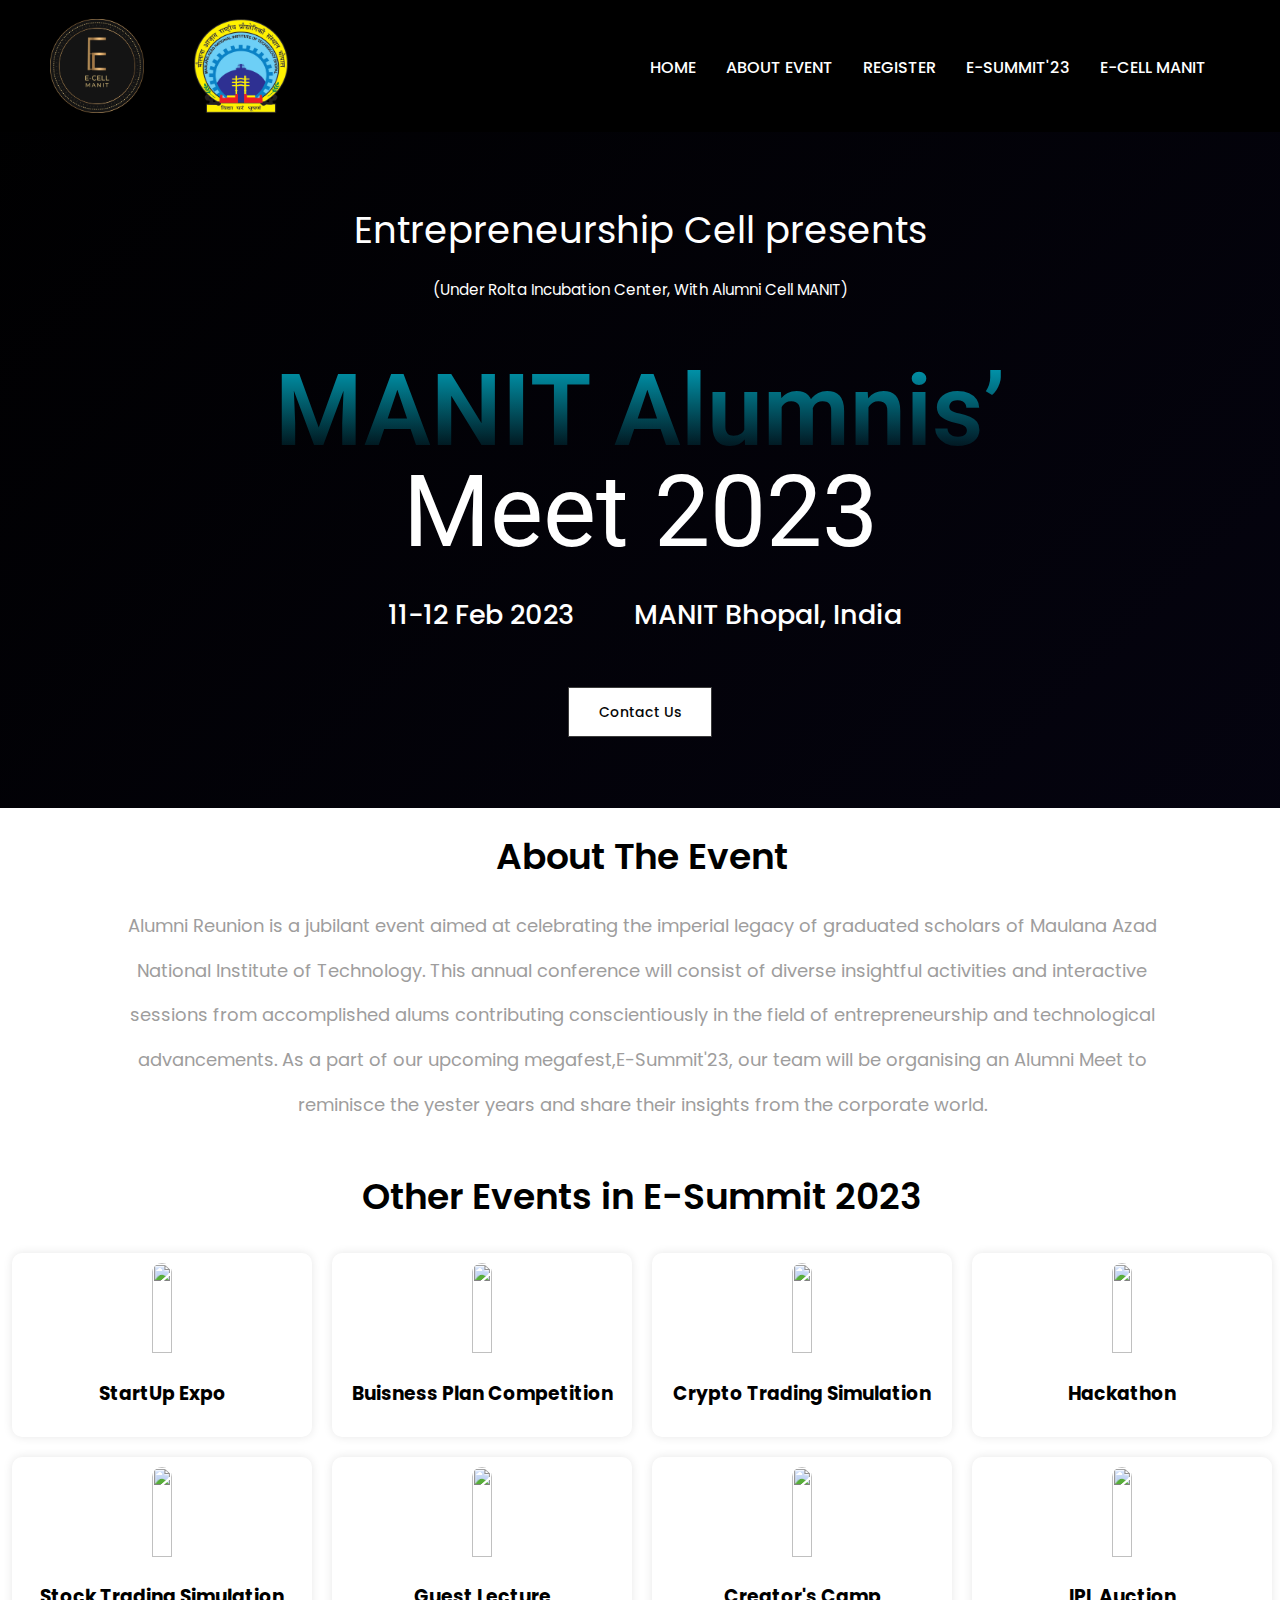
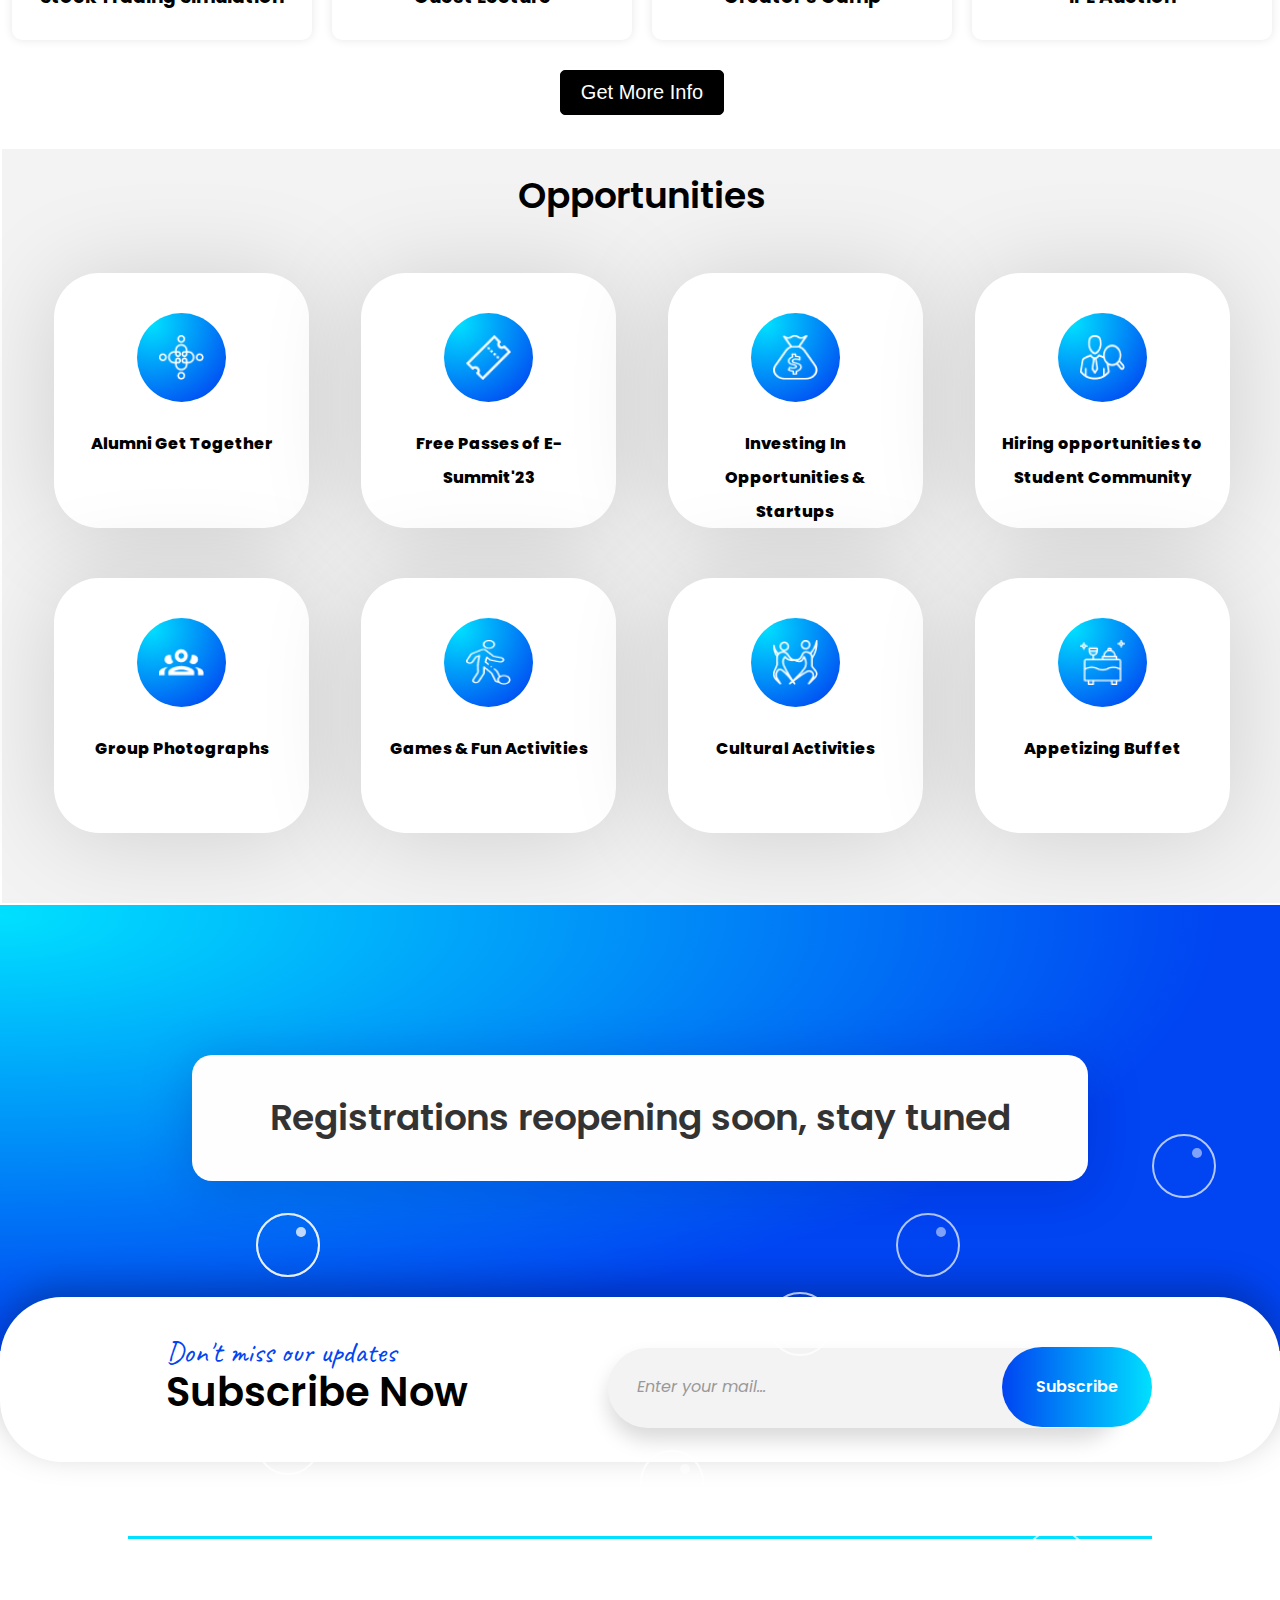
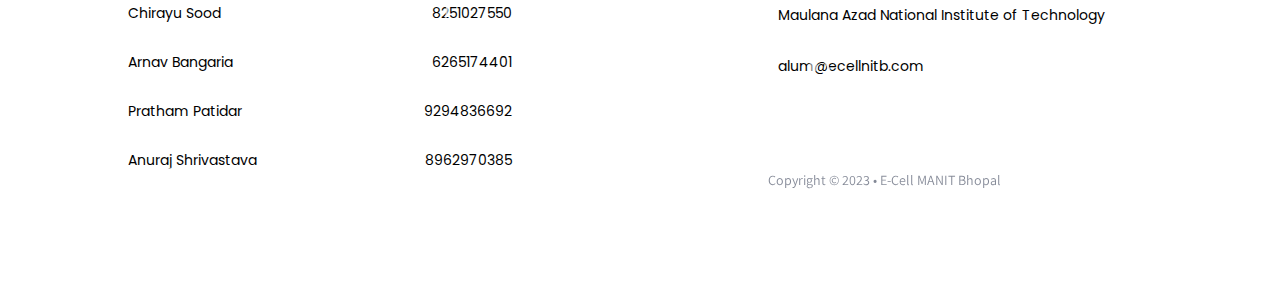
==== index.html @ 8ff5538f "form" ====
<!DOCTYPE html>
<html lang="en">

<head>
    <meta charset="UTF-8">
    <meta http-equiv="X-UA-Compatible"
        content="IE=edge">
    <meta name="viewport"
        content="width=device-width, initial-scale=1.0">
    <title>Alumni Meet</title>
    <link rel="stylesheet"
        href="CSS/styles.css">
    <link rel="stylesheet"
        href="CSS/styles5.css">
    <link rel="stylesheet"
        href="CSS/style.css">
    <link rel="stylesheet"
        href="CSS/Styles1.css">
    <link rel="icon"
        href="favicon.ico">
    <script src="https://kit.fontawesome.com/a66516daf4.js"
        crossorigin="anonymous"></script>
    <link rel="preconnect"
        href="https://fonts.googleapis.com">
    <link rel="preconnect"
        href="https://fonts.gstatic.com"
        crossorigin>
    <link
        href="https://fonts.googleapis.com/css2?family=Montserrat:wght@100;200;300;400;500;600;700;800;900&family=Poppins:wght@100;200;300;400;500;600;700;800;900&family=Raleway:wght@100;200;300;400;500;600;700;800;900&family=Roboto:wght@100;300;400;500;700;900&display=swap"
        rel="stylesheet">
    <link rel="preconnect"
        href="https://fonts.gstatic.com"
        crossorigin>
    <link href="https://fonts.googleapis.com/css2?family=Caveat:wght@500&display=swap"
        rel="stylesheet">
    <link rel="preconnect"
        href="https://fonts.gstatic.com"
        crossorigin>
    <link href="https://fonts.googleapis.com/css2?family=Assistant:wght@600&display=swap"
        rel="stylesheet">

    <script src="https://ajax.googleapis.com/ajax/libs/jquery/3.3.1/jquery.min.js"></script>
    <link rel="stylesheet"
        href="https://cdnjs.cloudflare.com/ajax/libs/animate.css/4.1.1/animate.min.css" />
    <script src="https://unpkg.com/sweetalert/dist/sweetalert.min.js"></script>
</head>

<body style="overflow-x:hidden;">
    <script>
        $(document).ready(function () {
            // Add smooth scrolling to all links
            $("a").on('click', function (event) {

                // Make sure this.hash has a value before overriding default behavior
                if (this.hash !== "") {
                    // Prevent default anchor click behavior
                    event.preventDefault();

                    // Store hash
                    var hash = this.hash;

                    // Using jQuery's animate() method to add smooth page scroll
                    // The optional number (800) specifies the number of milliseconds it takes to scroll to the specified area
                    $('html, body').animate({
                        scrollTop: $(hash).offset().top
                    }, 800, function () {

                        // Add hash (#) to URL when done scrolling (default click behavior)
                        window.location.hash = hash;
                    });
                } // End if
            });
        });



    </script>
    <!-- <script>
    document.addEventListener("DOMContentLoaded", function() {

      var hash = "#" + document.location.search.split("=")[1];
      if (Boolean(document.location.search.split("=")[1])) {
        console.log(hash);
        var by = hash == "#section-2" ? ($(hash).offset().top - 70) : $(hash).offset().top;
        $('html, body').animate({
          scrollTop: by
        }, 1500);
      }
    });
  </script> -->
    <nav style="opacity: 1;">
        <a href="https://www.ecellnitb.com"><img class="logo"
                src="Images/logo.png"></a>
        <a href="https://www.manit.ac.in"><img class="logo logo-res"
                src="Manit.png"></a>

        <ul class="nav nav-items"
            style="text-transform: uppercase;">

            <li class="nav-link"><a onclick="closeNav()"
                    href="#section-1">home</a></li>
            <li class="nav-link"><a onclick="closeNav()"
                    href="#section-x">About event</a></li>
            <li class="nav-link"><a onclick="closeNav()"
                    href="#registration-form">register</a></li>
            <li class="nav-link"><a onclick="closeNav()"
                    href="https://esummit.ecellnitb.com/">E-summit'23</a></li>
            <li class="nav-link"><a onclick="closeNav()"
                    href="https://www.ecellnitb.com">E-Cell MANIT</a></li>

        </ul>
        <div class="burger">
            <div class="line1"></div>
            <div class="line2"></div>
            <div class="line3"></div>
        </div>
    </nav>


    <section id="section-1">
        <h3 class="title-sm">Entrepreneurship Cell presents
            <p class="power-by-rolta" style="font-size: 0.95rem;padding: 0;margin: 0;">(Under Rolta Incubation Center, With Alumni Cell MANIT)
            </p>
        </h3>
        <h1 class="big-title-1">MANIT Alumnis’</h1>
        <h1 class="big-title-2">Meet 2023 </h1>
        <div class="event-detail">
            <h4 class="date"><i class="fa-solid icon-date fa-calendar-days"></i>11-12 Feb 2023</h4>
            <h4 class="veneue"><i class="fa-solid icon-loc fa-location-dot"></i>MANIT Bhopal, India</h4>
        </div>
        <div id="section-x"></div>
        <a href="#container">
            <div class="contact-landing">
                <p>Contact Us</p>
            </div>
        </a>
    </section>
    <section id="section-2"
        style="overflow: hidden;">
        <div class="bg">

            <div class="About">About The Event </div>

            <p class="parag">Alumni Reunion is a jubilant event aimed at celebrating the imperial legacy of graduated
                scholars of Maulana
                Azad National Institute of Technology. This annual conference will consist of diverse insightful
                activities and interactive
                sessions from accomplished alums contributing conscientiously in the field of entrepreneurship and
                technological advancements.
                As a part of our upcoming megafest,E-Summit'23, our team will be organising an Alumni Meet to reminisce
                the yester years and share
                their insights from the corporate world.
            </p>
            <div class="About">Other Events in E-Summit 2023</div>
            <div class="event-box">
                
                <a class="single-event" href="https://esummit.ecellnitb.com/events/expo.html">
                    <div class="event-img">
                        <img src="https://esummit.ecellnitb.com/images/expo.png" alt="">
                    </div>
                    <div class="evnt-text">
                        <h3>StartUp Expo</h3>
                    </div>
                </a>
                <a class="single-event" href="https://esummit.ecellnitb.com/events/bplan.html">
                    <div class="event-img">
                        <img src="https://esummit.ecellnitb.com/images/bplan.png" alt="">
                    </div>
                    <div class="evnt-text">
                        <h3>Buisness Plan Competition</h3>
                    </div>
                </a>
                <a class="single-event" href="https://esummit.ecellnitb.com/events/crypto.html">
                    <div class="event-img">
                        <img src="https://esummit.ecellnitb.com/images/crypto.png" alt="">
                    </div>
                    <div class="evnt-text">
                        <h3>Crypto Trading Simulation</h3>
                    </div>
                </a>
                <a class="single-event" href="#0">
                    <div class="event-img">
                        <img src="https://esummit.ecellnitb.com/images/hacka.png" alt="">
                    </div>
                    <div class="evnt-text">
                        <h3>Hackathon</h3>
                    </div>
                </a>
                <a class="single-event" href="https://esummit.ecellnitb.com/events/stock.html">
                    <div class="event-img">
                        <img src="https://esummit.ecellnitb.com/images/stock.png" alt="">
                    </div>
                    <div class="evnt-text">
                        <h3>Stock Trading Simulation</h3>
                    </div>
                </a>
                <a class="single-event" href="#0">
                    <div class="event-img">
                        <img src="https://esummit.ecellnitb.com/images/guest%20lec.png" alt="">
                    </div>
                    <div class="evnt-text">
                        <h3>Guest Lecture</h3>
                    </div>
                </a>
                <a class="single-event" href="#0">
                    <div class="event-img">
                        <img src="https://esummit.ecellnitb.com/images/creator.png" alt="">
                    </div>
                    <div class="evnt-text">
                        <h3>Creator's Camp</h3>
                    </div>
                </a>
                <a class="single-event" href="#0">
                    <div class="event-img">
                        <img src="https://esummit.ecellnitb.com/images/ipl%20auc.png" alt="">
                    </div>
                    <div class="evnt-text">
                        <h3>IPL Auction</h3>
                    </div>
                </a>
                <!-- <a class="single-event" href="#0">
                    <div class="event-img">
                        <img src="https://esummit.ecellnitb.com/images/pitshop.png" alt="">
                    </div>
                    <div class="evnt-text">
                        <h3>Comedic Pitshop</h3>
                    </div>
                </a> -->
            </div><a href="https://esummit.ecellnitb.com">
            <button class="btn-more-info">Get More Info</button></a>
        </div>

        <div class="background">
            <div class="heading">Opportunities</div>
            <div class="row-1">
                <div class="box1">
                    <div class="cover">
                        <img class="icon-img"
                            src="gettogether white.png">

                    </div>
                    <p class="para">Alumni Get Together</p>
                    <div class="events-overlay">
                        <div class="cover1">
                            <img class="icon-img-1"
                                src="get otgether gradeint.png">

                        </div>
                        <p class="para1">Alumni Get Together</p>
                    </div>
                </div>
                <div class="box1">
                    <div class="cover">
                        <img class="icon-img"
                            src="passes white.png">

                    </div>
                    <p class="para">Free Passes of E-Summit'23</p>
                    <div class="events-overlay">
                        <div class="cover1">
                            <img class="icon-img-1"
                                src="passes gradient.png">

                        </div>
                        <p class="para1">Free Passes of E-Summit'23</p>
                    </div>
                </div>
                <div class="box1">
                    <div class="cover">
                        <img class="icon-img"
                            src="investing white.png">

                    </div>
                    <p class="para">Investing In Opportunities & Startups</p>
                    <div class="events-overlay">
                        <div class="cover1">
                            <img class="icon-img-1"
                                src="investing gradeint.png">

                        </div>
                        <p class="para1">Investing In Opportunities & Startups</p>
                    </div>
                </div>
                <div class="box1">
                    <div class="cover">
                        <img class="icon-img"
                            src="hiring white.png">

                    </div>
                    <p class="para">Hiring opportunities to Student Community</p>
                    <div class="events-overlay">
                        <div class="cover1">
                            <img class="icon-img-1"
                                src="hiring gradient.png">

                        </div>
                        <p class="para1">Hiring opportunities to Student Community</p>
                    </div>
                </div>

            </div>
            <div class="row-2">

                <div class="box1">
                    <div class="cover">
                        <img class="icon-img"
                            src="group photographs white.png">

                    </div>
                    <p class="para">Group Photographs</p>
                    <div class="events-overlay">
                        <div class="cover1">
                            <img class="icon-img-1"
                                src="photographs gradient.png">

                        </div>
                        <p class="para1">Group Photographs</p>
                    </div>
                </div>
                <div class="box1">
                    <div class="cover">
                        <img class="icon-img"
                            src="fun icon white.png">

                    </div>
                    <p class="para">Games & Fun Activities </p>
                    <div class="events-overlay">
                        <div class="cover1">
                            <img class="icon-img-1"
                                src="fun icon gradient.png">


                        </div>
                        <p class="para1">Games & Fun Activities </p>
                    </div>
                </div>
                <div class="box1">
                    <div class="cover">
                        <img class="icon-img"
                            src="cultural white.png">

                    </div>
                    <p class="para">Cultural Activities</p>
                    <div class="events-overlay">
                        <div class="cover1">
                            <img class="icon-img-1"
                                src="cultural gradient.png">

                        </div>
                        <p class="para1">Cultural Activities</p>
                    </div>
                </div>
                <div class="box1">
                    <div class="cover">
                        <img class="icon-img"
                            src="buffet white.png">

                    </div>
                    <p class="para">Appetizing Buffet</p>
                    <div class="events-overlay">
                        <div class="cover1">
                            <img class="icon-img-1"
                                src="buffet gradient.png">

                        </div>
                        <p class="para1">Appetizing Buffet</p>
                    </div>
                </div>
            </div>
        </div>


    </section>
    <section id="registration-form">
        <div class="wrapper">

            <div><span class="dot"></span></div>
            <div><span class="dot"></span></div>
            <div><span class="dot"></span></div>
            <div><span class="dot"></span></div>
            <div><span class="dot"></span></div>
            <div><span class="dot"></span></div>
            <div><span class="dot"></span></div>
            <div><span class="dot"></span></div>
            <div><span class="dot"></span></div>
            <div><span class="dot"></span></div>
            <div><span class="dot"></span></div>
            <div><span class="dot"></span></div>
            <div><span class="dot"></span></div>
            <div><span class="dot"></span></div>
            <div><span class="dot"></span></div>
        </div>
        <div class="form">
            <div class="head-form">
                <!-- <div class="form-hr"></div> -->
                <h3 class="registration-title">Registrations reopening soon, stay tuned</h3>
                <!-- <div class="form-hr"></div> -->
            </div>
        </div>
          <!--   <form id="registrationform"
                name="registration-form"
                id="non-manit"
                action="https://DistortedBusyLoops.deepakjain7.repl.co/api/payment_gateway/payumoney"
                method="POST">
                <div class="input-name">
                    <input type="text"
                        class="form-input-2"
                        id="fname"
                        name="firstname"
                        placeholder="Full name*"
                        required>
                    <!-- <input type="text" class="form-input-1" id="lname" name="lastname" placeholder="Last name" required> -->
                <!-- </div> -->
                <!-- <div class="input-Branch">
                    <input type="text"
                        class="form-input-1"
                        id="branch"
                        name="lastname"
                        placeholder="Branch*"
                        required>
                    <input type="number"
                        class="form-input-1"
                        id="year"
                        name="zipcode"
                        placeholder="Year of Passing*"
                        required>
                </div>
                <div class="input-No">
                    <input type="email"
                        class="form-input-2"
                        id="email"
                        name="email"
                        placeholder="E-mail*"
                        required>
                </div>
                <div class="input-No">
                    <input type="number"
                        class="form-input-2"
                        id="contact"
                        name="phone"
                        placeholder="Contact No.(Without country code)*"
                        required>

                </div>
                <div class="input-No">

                    <div class="form-input-1">

                        <select name="country">
                            <option value="Gender"
                                class="gender-placeholder"
                                selected
                                disabled
                                hidden>Gender*</option>
                            <option value="Male">Male</option>
                            <option value="Female">Female</option>
                            <option value="Other">Other</option>

                        </select>
                    </div>
                    <div class="form-input-1">

                        <select name="amount"
                            required>
                            <option class="gender-placeholder"
                                selected
                                disabled
                                hidden>Accomodation Needed</option>
                            <option value="6000">E-Summit'23 + Alumni Meet (accommodation needed) - Rs.6000</option>
                            <option value="3500">
                                E-Summit'23 + Alumni Meet (without accommodation) - Rs.3500</option>
                            <option value="0">Esummit'23 - Rs.0</option>


                        </select>
                    </div>
                    <!-- <input type="text" class="form-input-1" name="city"  placeholder="Any Queries"> -->
                <!-- </div>
                <div class="rest-input">
                    <input type="text"
                        class="form-input-2"
                        id="occupation"
                        name="city"
                        placeholder="Occupation*"
                        required>
                    <input type="text"
                        class="form-input-2"
                        id="address2"
                        name="address2"
                        placeholder="College Achievement">
                    <input type="text"
                        class="form-input-2"
                        id="brief"
                        name="address1"
                        placeholder="Brief Profile and Special Achievements"
                        required> -->
                    <!-- <input type="text" class="form-input-2" id="special" name="udf3" placeholder="Special Achievements" required>  -->
                    <!-- <input type="hidden" name="amount" value="6000"> -->
                    <!-- <input type="hidden"
                        name="state"
                        value="alumni">
                    <!-- <textarea class="form-input-2 textarea-form-input-2" id="messege" placeholder="Message for your batchmates" required></textarea> -->
            <!-- </form> -->
            <!-- <div id="message">
        <h4 class="successful-msg"> Successfully Registered!</h4>
        <i class="fa-solid fa-xmark" onclick="hideMessage()"></i>
        <h4 class="follow-msg">Follow Us! Stay Updated with E-Summit'23</h4>
        <div class="social-icons">
          <a href="https://www.instagram.com/ecell_nitb/"><i class="fa-brands fa-instagram"></i></a>
          <a href="https://www.facebook.com/ecellnitbhopal/"><i class="fa-brands fa-square-facebook"></i></a>
          <a href="https://www.linkedin.com/company/ecell-manit"> <i class="fa-brands fa-linkedin"></i></a>
          <a href="https://twitter.com/ecell_nitb"><i class="fa-brands fa-twitter"></i></a>
          <a href="https://www.youtube.com/@EntrepreneurshipCellNITBhopal"><i class="fa-brands fa-youtube"></i></a>
        </div>

      </div> -->
            <!-- <input id="btn-sub"
                type="submit"
                class="form-submit"
                value="Proceed to Payment "><i
                class="fa-solid btn-arr fa-arrow-right animate__animated animate__headShake animate__infinite	infinite animate__slow"></i>
        </div> -->
 

        <!-- </div> -->

    </section>
    <section id="footer">
        <div class="subscription">
            <div class="paragraph">Don't miss our updates</div>
            <div class="Subscribe">
                <p class="subscribe-text">Subscribe Now</p>
                <form action="">
                    <div class="box">

                        <input type="text"
                            class="mail"
                            placeholder="Enter your mail..."
                            required>
                        <button class="sec-box">Subscribe</button>

                    </div>
                </form>
            </div>
        </div>
        </div>
        <div class="footer-hr"></div>
        <div id="container">
            <div class="footerdetail">
                <div class="chirayu">
                    <p>Chirayu Sood</p>
                    <p><a href="tel:+918251027550">8251027550</a></p>
                </div>
                <div class="arnav">
                    <p>Arnav Bangaria</p>
                    <p><a href="tel:+916265174401">6265174401</a></p>
                </div>
                <div class="ppati">
                    <p>Pratham Patidar</p>
                    <p><a href="tel:+919294836692">9294836692</a></p>
                </div>
                <div class="anuraj">
                    <p>Anuraj Shrivastava</p>
                    <p><a href="tel:+918962970385">8962970385</a></p>
                </div>



            </div>


            <div class="social">


                <p class="adress-content"> <i class="fa-solid fa-location-dot"></i> Maulana Azad National Institute of
                    Technology</p>




                <p class="footer-mail"><a href="mailto:alum@ecellnitb.com"><i class="fa-solid fa-envelope"></i>
                        alum@ecellnitb.com</a></p>

                <div class="icon">
                    <div class="icon1"><a href="https://www.instagram.com/ecell_nitb/"><i
                                class="fa-brands fa-instagram">&nbsp;&nbsp;&nbsp;&nbsp;&nbsp;&nbsp;&nbsp;</i></a></div>
                    <div class="icon1"><a href="https://www.youtube.com/@EntrepreneurshipCellNITBhopal"><i
                                class="fa-brands fa-youtube">&nbsp;&nbsp;&nbsp;&nbsp;&nbsp;&nbsp;&nbsp;</i></a></div>
                    <div class="icon1"><a href="https://www.linkedin.com/company/ecell-manit"> <i
                                class="fa-brands fa-linkedin">&nbsp;&nbsp;&nbsp;&nbsp;&nbsp;&nbsp;&nbsp;</i></a></div>
                    <div class="icon1"><a href="https://www.facebook.com/ecellnitbhopal/"><i
                                class="fa-brands fa-square-facebook">&nbsp;&nbsp;&nbsp;&nbsp;&nbsp;&nbsp;&nbsp;</i></a>
                    </div>

                </div>
                <div class="copyright">
                    <p> Copyright © 2023 • E-Cell MANIT Bhopal</p>
                </div>
            </div>

        </div>







        </div>
    </section>

    <script src="JS/app4.js"></script>
    <script src="https://www.gstatic.com/firebasejs/5.10.0/firebase.js"></script>
    <!-- <script src="JS/main.js"></script> -->
    <script>
        function displayMessage() {
            document.getElementById("message").classList.add("click-message");
            document.getElementById("submit-btn").classList.toggle("form-submit-click");
        }

        function hideMessage() {
            document.getElementById("message").classList.remove("click-message");
        }

    </script>
</body>

</html>
---- CSS/styles.css ----
body {
  margin-left: 10%;
}

.background {
  text-align: center;
  /* top: 1371px; */
  background: #F3F3F3;
  border: 2px solid #FFFFFF;
  width: 100vw;
}

input[type="text"], textarea {
  padding-left: 2em;
  box-sizing: border-box;
}

input[type="number"], textarea {
  padding-left: 2em;
  box-sizing: border-box;
}

input[type="email"], textarea {
  padding-left: 2em;
  box-sizing: border-box;
}

input::-webkit-outer-spin-button,
input::-webkit-inner-spin-button {
  -webkit-appearance: none;
  margin: 0;
}


/* Firefox */
input[type=number] {
  -moz-appearance: textfield;
}

.form-submit {
  cursor: pointer;
}

input:focus, textarea:focus {
  outline: none;
}

textarea {
  padding-top: 2em;
  resize: none;
}

/* .line{
    border: 2px solid #00E0FF;
    margin-top: 3%;
        margin-left:30%;
        width: 264px;
            height: 0px;
            display:block;
} */
.heading {
  margin: auto;
  margin-top: 20px;
  font-family: 'Poppins', sans-serif;
  font-style: normal;
  font-weight: 600;
  font-size: 36px;
  line-height: 54px;
  color: #000000;
}

.row-1 {
  margin-top: 50px;
  display: flex;
  justify-content: space-evenly;
}

.row-2 {
  margin-top: 50px;
  display: flex;
  justify-content: space-evenly;
  margin-bottom: 70px;
}

.box1 {
  position: relative;
  width: 254.93px;
  height: 255.04px;
  /* left: -53px; */
  background: #FFFFFF;
  box-shadow: 0px 4px 100px rgba(0, 0, 0, 0.15);
  border-radius: 45px;
}

.box2 {
  position: relative;
  width: 254.93px;
  height: 255.04px;
  /* left: 382.03px; */
  background: #FFFFFF;
  box-shadow: 0px 4px 100px rgba(0, 0, 0, 0.15);
  border-radius: 45px;
}

.box3 {
  position: relative;
  width: 254.93px;
  height: 255.04px;
  /* left: 817.07px; */
  background: #FFFFFF;
  box-shadow: 0px 4px 100px rgba(0, 0, 0, 0.15);
  border-radius: 45px;
}

.box4 {
  position: relative;
  width: 254.93px;
  height: 255.04px;
  /* left: 1252px; */
  background: #FFFFFF;
  box-shadow: 0px 4px 100px rgba(0, 0, 0, 0.15);
  border-radius: 45px;
}

.box5 {
  position: relative;
  width: 254.93px;
  height: 255.04px;
  background: #FFFFFF;
  box-shadow: 0px 4px 100px rgba(0, 0, 0, 0.15);
  border-radius: 45px;
}

.box6 {
  position: relative;
  width: 254.93px;
  height: 255.04px;
  background: #FFFFFF;
  box-shadow: 0px 4px 100px rgba(0, 0, 0, 0.15);
  border-radius: 45px;
}

.box7 {
  position: relative;
  width: 254.93px;
  height: 255.04px;
  background: #FFFFFF;
  box-shadow: 0px 4px 100px rgba(0, 0, 0, 0.15);
  border-radius: 45px;
}

.box8 {
  position: relative;
  width: 254.93px;
  height: 255.04px;
  background: #FFFFFF;
  box-shadow: 0px 4px 100px rgba(0, 0, 0, 0.15);
  border-radius: 45px;
}

.para {
  font-size: 14px;
  text-align: center;
  font-weight: 800;
  line-height: 0.9cm;
  font-family: 'Poppins', sans-serif;
}

.icon-img {
  height: 50%;
  width: 50%;
  margin-top: 22px;
  align-items: center;
  opacity: 1;
  
}
.icon-img-1{
  height: 50%;
  width: 50%;
  margin-top: 22px;
  align-items: center;
  opacity: 0;
  transition: .3s ease-in;
}

.cover {
  height: 35%;
  width: 35%;
  background: radial-gradient(111.36% 111.36% at 16.48% 11.93%, #00E0FF 0%, #0044F2 100%);
  border-radius: 50%;
  margin: auto;
  margin-top: 40px;
  opacity: 1;
  /* transition: .4s ease-in; */
}

.para {
  font-size: 16px;
  text-align: center;
  font-weight: 800;
  margin: 25px 20px;
  font-family: 'Poppins', sans-serif;
}

.para1 {
  font-size: 16px;
  font-family: 'Poppins', sans-serif;
  font-weight: 800;
  line-height: 0.8cm;
  margin: 25px 20px;
  opacity: 0;
 

}

.parag {
  position: relative;
  font-family: 'Poppins', sans-serif;
  font-style: normal;
  font-weight: 400;
  font-size: 18px;
  line-height: 248.5%;
  /* display:flex;
        flex-direction: row; */
  text-align: center;
  margin: 20px 118px 43px 118px;
  color: #9E9D9D;
}

.About {
  margin: auto;
  margin-top: 20px;
  font-family: 'Poppins';
  font-style: normal;
  font-weight: 600;
  font-size: 36px;
  line-height: 54px;
  /* identical to box height */
  color: #000000;
  text-align: center;
}

.bg {
  width: 100vw;
  height: auto;
  background: #FFFFFF;
  border: 2px solid #FFFFFF;
  background-size: 100% 10%;
  background-blend-mode: cover;
  text-align: center;
}

.subscription {
  background: #FFFFFF;
  position: relative;
  z-index: 1;
  box-shadow: 0px -12px 35px rgba(0, 0, 0, 0.25);
  border-radius: 62px;
  height: auto;
  width: 100vw;
  bottom: 54px;
}

.paragraph {
  position: relative;
  font-family: 'Caveat', cursive;
  font-style: normal;
  font-weight: 400;
  font-size: 30px;
  line-height: 50px;
  width: 50vw;
  left: 13vw;
  top: 30px;
  color: #0044F2;
}

.Subscribe {
  display: flex;
  justify-content: space-between;
  font-family: 'Poppins';
  font-style: normal;
  font-weight: 600;
  font-size: 40px;
  /* identical to box height */
  margin-left: 13vw;
  color: #000000;
}

.sec-box {
  right: 10vw;
  border: none;
  position: relative;
  width: 150px;
  height: 80px;
  background: linear-gradient(270deg, #00E0FF 0%, #0044F2 100%);
  border-radius: 65px;
  font-family: 'Poppins';
  font-style: normal;
  font-weight: 600;
  font-size: 16px;
  line-height: 24px;
  color: #FFFFFF;
}

.subscribe-text {
  margin-top: 15px;
}

.mail {
  box-sizing: border-box;
  display: inline-block;
  width: 40vw;
  height: 80px;
  background: #F3F3F3;
  border: 2px solid #F3F3F3;
  box-shadow: 0px 12px 20px rgba(0, 0, 0, 0.15);
  border-radius: 65px;
}

#container {
  display: flex;
  width: 100vw;
  background: #FFFFFF;
  margin-bottom: 80px;
  justify-content: space-between;
}

.footer {
  display: inline;
}

.list {
  font-family: 'Poppins';
  font-style: normal;
  font-weight: 400;
  font-size: 14px;
  line-height: 45px;
  /* or 371% */
  margin-left: 5%;
  margin-top: 2%;
  display: flex;
  flex-direction: row;
  color: #000000;
}

.events-overlay {
  position: absolute;
  left: 0;
   background: radial-gradient(111.36% 111.36% at 16.48% 11.93%, #00E0FF 0%, #0044F2 100%);
  color: #000000;
  overflow: hidden;
  opacity: 0;
  height: 100%;
  width: 0;
  top: 0;

}

@keyframes fadeIn {
  0% {
    opacity: 0;
  }

  50% {
    opacity: 0.5;
  }

  100% {
    opacity: 1;
  }
}

@-moz-keyframes fadeIn {
  0% {
    opacity: 0;
  }

  50% {
    opacity: 0.5;
  }

  100% {
    opacity: 1;
  }
}

@-webkit-keyframes fadeIn {
  0% {
    opacity: 0;
  }

  50% {
    opacity: 0.5;
  }

  100% {
    opacity: 1;
  }
}

@-o-keyframes fadeIn {
  0% {
    opacity: 0;
  }

  50% {
    opacity: 0.5;
  }

  100% {
    opacity: 1;
  }
}

@-ms-keyframes fadeIn {
  0% {
    opacity: 0;
  }

  50% {
    opacity: 0.5;
  }

  100% {
    opacity: 1;
  }
}

.box1:hover .events-overlay {
  width: 100%;
  border-radius: 45px;
  animation: fadeIn 1s ;
  
  
  -webkit-animation: fadeIn 1s;
  -moz-animation: fadeIn 1s;
  -o-animation: fadeIn 1s;
  -ms-animation: fadeIn 1s;
  animation-fill-mode: forwards;
}
.box1:hover .icon-img {
  display: block;
  opacity: 0;
}
.box1:hover .icon-img-1{

  opacity: 1;
}

.box1:hover.cover1 {
  display: block;
  background: white;
}
.box1:hover .cover {
  visibility: hidden;
  
  opacity: 0;
}

.box1:hover .para {
 
  color: white;
  
}

.box1:hover .para1 {
 opacity: 1;
  color: white;
}

.cover1 {
  height: 35%;
  width: 35%;
  background: white;
  border-radius: 50%;
  margin: auto;
  margin-top: 40px;
}

.icon {
  
    font-size: 23px;
    display: flex;
    justify-content: flex-end;
    margin-top: 40px;

}

.icon a {
  color: inherit;
  text-decoration: none;
}

.icon1:hover {
  color: #0081FE;
  transform: translateY(-2px);
}

.icon2:hover {
  color: #0081FE;
}

.icon3:hover {
  color: #0081FE;
}

.icon4:hover {
  color: #0081FE;
}

.footerdetail {
  width: 30vw;
  margin-left: 10vw;
  display: inline-block;
}

.footerdetail a {
  color: inherit;
  text-decoration: none;
}

.ppati {
  display: flex;
  justify-content: space-between;
  font-family: 'Poppins';
  font-style: normal;
  font-weight: 400;
  font-size: 14px;
  color: #000000;
}

.copyright {
  font-family: 'Assistant';
    display: flex;
    /* width: 16vw; */
    justify-content: flex-end;
    font-style: normal;
    font-weight: 400;
    font-size: 14px;
    line-height: 18px;
    color: #0A142F;
    mix-blend-mode: normal;
    opacity: 0.5;
}

.anuraj {
  display: flex;
  justify-content: space-between;
  font-family: 'Poppins';
  font-style: normal;
  font-weight: 400;
  font-size: 14px;
  color: #000000;
}

.chirayu {
  display: flex;
  justify-content: space-between;
  font-family: 'Poppins';
  font-style: normal;
  font-weight: 400;
  font-size: 14px;
  color: #000000;
}

.arnav {
  display: flex;
  justify-content: space-between;
  font-family: 'Poppins';
  font-style: normal;
  font-weight: 400;
  font-size: 14px;
  color: #000000;
}

.sections {
  margin-top: 50px;
  margin-bottom: 20px;
  display: flex;
  justify-content: space-between;
  color: #0A142F;
}

.address {
  display: flex;
}

.foot-email {
  display: flex;
}

.social {
  display: flex;
  flex-direction: column;
  align-items: flex-start;
  width: 40vw;
  margin-left: 10vw;
  justify-content: space-around;
}

.sec-name {
  font-family: 'Assistant', sans-serif;
  font-style: normal;
  font-weight: 400;
  font-size: 14px;
  line-height: 18px;
  text-transform: uppercase;
  /* Dark */
  color: #0A142F;
}

.adress-content {
  font-family: 'Poppins', sans-serif;
  font-style: normal;
  font-weight: 400;
  font-size: 14px;
  line-height: 21px;
  color: #000000;
}

.adress-content .fa-solid {
  margin-right: 10px;
  font-size: 18px;
}

.footer-mail {
  font-family: 'Poppins', sans-serif;
  font-style: normal;
  font-weight: 400;
  font-size: 14px;
  line-height: 21px;
  color: #000000;
}

.footer-mail a {
  text-decoration: none;
  color: inherit;
}

.footer-mail .fa-solid {
  margin-right: 10px;
  font-size: 18px;
}

.hr {
  width: 14vw;
  background-color: #00E0FF;
  height: 3px;
  margin-left: 22%;
  margin-top: 45px;
  position: absolute;
}

.hr1 {
  position: absolute;
  width: 14vw;
  background-color: #00E0FF;
  height: 3px;
  margin-left: 65%;
  margin-top: -25px;
  display: flex;
}

@media screen and (max-width:1024px) {
  body {
    width: 100vw;
  }

  .row-1 {
    flex-direction: column;
    align-items: center;
    margin: 0px;
  }

  .row-2 {
    flex-direction: column;
    align-items: center;
    margin: 0px;
  }

  .bg {
    width: auto;
    height: auto;
    background: #FFFFFF;
    border: 2px solid #FFFFFF;
    background-size: 100% 20%;
    background-blend-mode: cover;
  }

  .About {
    font-size: 20px;
    margin-top: 20px;
  }

  .parag {
    position: relative;
    font-family: 'Poppins';
    font-style: normal;
    font-weight: 400;
    font-size: 12px;
    line-height: 190.5%;
    /* display:flex;
            flex-direction: row; */
    margin: 20px 15px;
    color: #9E9D9D;
    text-align: justify;
  }

  .background {
    left: 0px;
    /* top: 1371px; */
    background: #F3F3F3;
    border: 2px solid #FFFFFF;
    width: 100vw;
  }

  .heading {
    margin-bottom: 50px;
    font-family: 'Poppins';
    font-style: normal;
    font-weight: 800;
    font-size: 25px;
    line-height: 54px;
    color: #000000;
  }

  .box1 {
    width: 254.93px;
    height: 255.04px;
    /* left: -53px; */
    margin-bottom: 50px;
    background: #FFFFFF;
    box-shadow: 0px 4px 100px rgba(0, 0, 0, 0.15);
    border-radius: 45px;
  }

  .box2 {
    width: 254.93px;
    height: 255.04px;
    /* left: 382.03px; */
    margin-bottom: 50px;
    background: #FFFFFF;
    box-shadow: 0px 4px 100px rgba(0, 0, 0, 0.15);
    border-radius: 45px;
  }

  .box3 {
    width: 254.93px;
    height: 255.04px;
    /* left: 817.07px; */
    margin-bottom: 50px;
    background: #FFFFFF;
    box-shadow: 0px 4px 100px rgba(0, 0, 0, 0.15);
    border-radius: 45px;
  }

  .box4 {
    width: 254.93px;
    height: 255.04px;
    /* left: 1252px; */
    margin-bottom: 50px;
    background: #FFFFFF;
    box-shadow: 0px 4px 100px rgba(0, 0, 0, 0.15);
    border-radius: 45px;
  }

  .box5 {
    width: 254.93px;
    height: 255.04px;
    margin-bottom: 50px;
    background: #FFFFFF;
    box-shadow: 0px 4px 100px rgba(0, 0, 0, 0.15);
    border-radius: 45px;
  }

  .box6 {
    width: 254.93px;
    height: 255.04px;
    margin-bottom: 50px;
    background: #FFFFFF;
    box-shadow: 0px 4px 100px rgba(0, 0, 0, 0.15);
    border-radius: 45px;
  }

  .box7 {
    width: 254.93px;
    height: 255.04px;
    margin-bottom: 50px;
    background: #FFFFFF;
    box-shadow: 0px 4px 100px rgba(0, 0, 0, 0.15);
    border-radius: 45px;
  }

  .box8 {
    width: 254.93px;
    height: 255.04px;
    margin-bottom: 50px;
    background: #FFFFFF;
    box-shadow: 0px 4px 100px rgba(0, 0, 0, 0.15);
    border-radius: 45px;
  }

  .Subscribe {
    flex-direction: column;
    align-items: center;
    margin: 0;
  }

  .name1 {
    display: flex;
    flex-direction: column;
    font-family: 'Poppins', sans-serif;
    font-style: normal;
    font-weight: 400;
    font-size: 10px;
    padding: 0px;
    margin-left: 15%;
    margin-right: 100px;
    margin-top: -20%;
    color: #000000;
  }

  #container {
    display: flex;
    flex-direction: column;
    margin-bottom: 0px;
  }

  .adress-content {
    margin: 15px 25px;
  }

  .subscription {
    display: block;
    width: 100vw;
    padding-bottom: 50px;
  }

  .sec-name {
    margin-left: 0px;
    font-size: 10px;
    display: flex;
    flex-direction: row;
  }

  .names {
    display: flex;
    flex-direction: column;
  }

  .social {
    display: flex;
    width: 100vw;
    margin: 0;
    align-items: center;
    margin-top: 20px;
    margin-bottom: 50px;
    text-align: center;
  }

  .footerdetail {
    /* width: 40vw; */
    /* margin-left: 10vw; */
    display: inline-block;
    width: 100vw;
    margin-left: 0;
  }

  .ppati {
    display: flex;
    justify-content: space-evenly;
    font-family: 'Poppins';
    font-style: normal;
    font-weight: 400;
    font-size: 10px;
    justify-content: space-between;
    width: 40vw;
    /* margin-left: 15vw; */
    margin: 0 30vw;
    color: #000000;
  }

  .anuraj {
    display: flex;
    justify-content: space-evenly;
    font-family: 'Poppins';
    font-style: normal;
    font-weight: 400;
    font-size: 10px;
    justify-content: space-between;
    width: 40vw;
    /* margin-left: 15vw; */
    margin: 0 30vw;
    color: #000000;
  }

  .chirayu {
    display: flex;
    justify-content: space-evenly;
    font-family: 'Poppins';
    font-style: normal;
    font-weight: 400;
    font-size: 10px;
    justify-content: space-between;
    width: 40vw;
    /* margin-left: 15vw; */
    margin: 0 30vw;
    color: #000000;
  }

  .arnav {
    display: flex;
    justify-content: space-evenly;
    font-family: 'Poppins';
    font-style: normal;
    font-weight: 400;
    font-size: 10px;
    justify-content: space-between;
    width: 40vw;
    /* margin-left: 15vw; */
    margin: 0 30vw;
    color: #000000;
  }

  .subscribe-text {
    font-size: 30px;
    margin-bottom: 20px;
  }

  .mail {
    width: 80vw;
    height: 60px;
    margin-bottom: 30px;
  }

  .sections {
    justify-content: space-evenly;
  }

  .box {
    display: flex;
    flex-direction: column;
    align-items: center;
  }

  .sec-box {
    width: 130px;
    height: 60px;
    font-size: 13px;
    position: unset;
  }

  .icon {
    margin-top: 30px;
    margin-left: 12vw;
    justify-content: center;
  }

  .copyright {
    margin-left: 0;
    margin-top: 30px;
    width: 100vw;
    justify-content: center;
  }

  .paragraph {
    /* left: auto; */
    /* top: 16px; */
    position: unset;
    font-size: 23px;
    margin: auto;
    /* margin-top: 0px; */
    padding-top: 25px;
    width: fit-content;
  }

  .subscribe-text {
    margin-top: 0px;
  }

  .hr {
    width: 20vw;
    background-color: #00E0FF;
    height: 3px;
    margin-left: 2%;
    margin-top: 45px;
    position: absolute;
  }

  .hr1 {
    position: absolute;
    width: 20vw;
    background-color: #00E0FF;
    height: 3px;
    margin-left: 77%;
    margin-top: -25px;
    display: flex;
  }
}
---- CSS/styles5.css ----
/* *{
  margin: 0;
  padding: 0;
  box-sizing: border-box;
} */
li a {
  transition: 0.4s;
  text-decoration: none;
  color: White;
}

nav {
  transition: 0.4s;
}

#hrSlide {
  content: "";
  height: 3px;
  background-color: rgba(217, 147, 67, 1);
  position: relative;
  top: 5px;
  opacity: 0;
  transition: 0.4s;
}

.logo {
  transition: 0.4s;
}

.nav-items {
  transition: 0.4s;
}

nav {
  position: fixed;
  z-index: 1000;
  top: 0;
  width: 100%;
  display: flex;
  justify-content: space-around;
  align-items: right;
  height: 132px;
  font-family: 'Poppins', sans-serif;
  background-color: black;
  width: 100vw;
}

.logo {
  height: 94px;
  width: 94px;
  margin: 19px 0px 19px 50px;
  transition: 0.4s;
}

.nav-items {
  display: flex;
  width: 100%;
  justify-content: flex-end;
  font-family: 'Poppins', sans-serif;
  font-size: 19px;
  padding-right: 54px;
  margin-top: 45px;
}

.nav-link {
  text-decoration: none;
  color: rgb(226, 226, 226);
  list-style: none;
  /* margin-left: 10px; */
  padding-left: 10px;
  padding-right: 20px;
  padding-top: 10px;
  font-weight: 500;
  font-size: 16px;
}


.nav-link:hover {
  color: #055978;
}
li a :hover{
  color: #055978;
}

.burger {
  display: none;
  cursor: pointer;
}

.burger div {
  width: 25px;
  height: 3px;
  background-color: #FFFFFF;
  margin: 5px;
}

@media screen and (max-width:1300px) {
  .nav-items {
    width: 100%;
  }
}

@media screen and (max-width:430px) {
    .power-by-rolta{
        font-size: 0.65rem!important;
    }
}

@media screen and (max-width:1110px) {
  nav {
    overflow-x: hidden;
    backdrop-filter: unset !important;
    background-color: #000000;
    height: 72px;
  }

  .logo {
    opacity: 1;
    height: 41px;
    width: 41px;
    position: fixed;
    margin-left: 0;
    left: 23px;
}
.logo-res{
      position: fixed;
    margin-left: 50px!important;
  }

  .nav-items {
    position: fixed;
    z-index: 1000;
    right: 0px;
    height: 100vh;
    top: 0;
    background-color: #000000e3;
    display: flex;
    flex-direction: column;
    align-items: center;
    width: 100%;
    transform: translateX(100%);
    justify-content: space-evenly;
    transition: transform 0.5s ease-in;
    padding-right: 23px !important;
    padding-top: 0;
    margin-top: 0;
  }

  .nav-link {
    /* opacity: 0; */
    margin-left: 54px;
  }

  .burger {
    display: block;
    position: fixed;
    right: 0px;
    top: 25px;
    margin-right: 23px;
    z-index: 1001;
  }
}

.nav-active {
  transform: translateX(0%);
}

@keyframes navLinkFade {
  from {
    opacity: 0;
    transform: translateX(50px);
  }

  to {
    opacity: 1;
    transform: translateX(0px);
  }
}

.toggle .line1 {
  transform: rotate(-45deg) translate(-5px, 6px);
}

.toggle .line2 {
  opacity: 0;
}

.toggle .line3 {
  transform: rotate(45deg) translate(-5px, -6px);
}

.event-box{
    display: grid;
    grid-template-columns: repeat(auto-fit  , minmax(300px, 1fr));
    grid-gap: 20px;
    padding: 29px 10px;
    padding-bottom: 0;
    font-family: 'Poppins', sans-serif;
    align-items: stretch;
}

.single-event{
    background-color: #fff;
    padding: 10px;
    border-radius: 10px;
    box-shadow: 0 0 10px rgba(0,0,0,0.1);
    transition: 0.3s;
    cursor: pointer;
    display: flex;
    flex-direction: column;
    align-items: center;
    justify-content: center;
    text-decoration: none;
    color: #000;
}
/* .single-event:hover .btn-more-info{
    background-color: #000;
    color: #fff;
} */
.btn-more-info{
    margin: 30px 0;
    padding: 10px 20px;
    border: 1px solid #000;
    border-radius: 5px;
    transition: 0.3s;
    text-decoration: none;
    color: white;
    background-color: #000;
    cursor: pointer;
    text-decoration: none;
    font-size: 1.25rem;
}
.btn-more-info:hover{
    background-color: #fff;
    color: #000;
}
.single-event:hover{
    transform: translateY(-10px);
    box-shadow: 0 0 20px rgba(0,0,0,0.2);
}
.single-event img{
    width: 100%;
    height: 90px;
    object-fit: cover;
    border-radius: 10px 10px 0 0;
}
---- CSS/style.css ----
.wrapper {
  z-index: 2;
  height: 790px;
  width: 100%;
  position: absolute;
}

.wrapper div {
  height: 60px;
  width: 60px;
  border: 2px solid rgba(255, 255, 255, 0.7);
  border-radius: 50px;
  position: absolute;
  top: 10%;
  left: 10%;
  animation: 4s linear infinite;
}

div .dot {
  height: 10px;
  width: 10px;
  border-radius: 50px;
  background: rgba(255, 255, 255, 0.5);
  position: absolute;
  top: 20%;
  right: 20%;
}

.wrapper div:nth-child(1) {
  top: 20%;
  left: 20%;
  animation: animate 8s linear infinite;
}

.wrapper div:nth-child(2) {
  top: 60%;
  left: 80%;
  animation: animate 10s linear infinite;
}

.wrapper div:nth-child(3) {
  top: 40%;
  left: 40%;
  animation: animate 3s linear infinite;
}

.wrapper div:nth-child(4) {
  top: 66%;
  left: 30%;
  animation: animate 7s linear infinite;
}

.wrapper div:nth-child(5) {
  top: 90%;
  left: 10%;
  animation: animate 9s linear infinite;
}

.wrapper div:nth-child(6) {
  top: 30%;
  left: 60%;
  animation: animate 5s linear infinite;
}

.wrapper div:nth-child(7) {
  top: 70%;
  left: 20%;
  animation: animate 8s linear infinite;
}

.wrapper div:nth-child(8) {
  top: 75%;
  left: 60%;
  animation: animate 10s linear infinite;
}

.wrapper div:nth-child(9) {
  top: 50%;
  left: 50%;
  animation: animate 6s linear infinite;
}

.wrapper div:nth-child(10) {
  top: 45%;
  left: 20%;
  animation: animate 10s linear infinite;
}

.wrapper div:nth-child(11) {
  top: 10%;
  left: 90%;
  animation: animate 9s linear infinite;
}

.wrapper div:nth-child(12) {
  top: 20%;
  left: 70%;
  animation: animate 7s linear infinite;
}

.wrapper div:nth-child(13) {
  top: 20%;
  left: 20%;
  animation: animate 8s linear infinite;
}

.wrapper div:nth-child(14) {
  top: 60%;
  left: 5%;
  animation: animate 6s linear infinite;
}

.wrapper div:nth-child(15) {
  top: 90%;
  left: 80%;
  animation: animate 9s linear infinite;
}

@keyframes animate {
  0% {
    transform: scale(0) translateY(0) rotate(70deg);
  }

  100% {
    transform: scale(1.3) translateY(-100px) rotate(360deg);
  }
}
---- CSS/Styles1.css ----
body {
  margin: 0;
  padding: 0;
  box-sizing: border-box;
}

#section-1 {
  width: 100vw;
  /* background: radial-gradient(100% 159.69% at 100% 100%,  0%,  100%); */
  background: linear-gradient(-45deg, #120E3D, #000000);
  background-size: 400% 400%;
  animation: gradient 5s ease infinite;
  text-align: center;
  padding-bottom: 1px;
}

@keyframes gradient {
  0% {
    background-position: 0% 50%;
  }

  50% {
    background-position: 100% 50%;
  }

  100% {
    background-position: 0% 50%;
  }
}

.title-sm {
  font-family: 'Poppins';
  font-style: normal;
  font-weight: 400;
  font-size: 37px;
  line-height: 60px;
  color: #FFFFFF;
  padding-top: 200px;
  margin: 0;
}

.big-title-1 {
  font-family: 'Roboto';
  font-style: normal;
  font-weight: 600;
  font-size: 100px;
  line-height: 101.19%;
  background: linear-gradient(180deg, #00E0FF 0%, rgba(0, 224, 255, 0) 100%);
  -webkit-background-clip: text;
  -webkit-text-fill-color: transparent;
  background-clip: text;
  text-fill-color: transparent;
  padding-top: 40px;
  margin: 0;
}

.big-title-2 {
  font-family: 'Roboto';
  font-style: normal;
  font-weight: 400;
  font-size: 100px;
  line-height: 101.19%;
  color: #fff;
  margin-top: 0px;
  margin-bottom: 0;
}

.event-detail {
  display: flex;
  justify-content: center;
  margin-top: 30px;
}

.date {
  font-family: 'Poppins';
  font-style: normal;
  font-weight: 500;
  font-size: 27px;
  line-height: 45px;
  color: #FFFFFF;
  margin-right: 50px;
  margin-top: 0;
  margin-bottom: 0;
}

.veneue {
  font-family: 'Poppins';
  font-style: normal;
  font-weight: 500;
  font-size: 27px;
  line-height: 45px;
  color: #FFFFFF;
  margin-top: 0;
  margin-bottom: 0;
}

.icon-date {
  margin-right: 10px;
}

.icon-loc {
  margin-right: 10px;
}

.contact-landing {
  width: 142px;
  height: 48px;
  background: #FFFFFF;
  border: 1px solid #3C3C3C;
  font-family: 'Poppins';
  font-style: normal;
  font-weight: 500;
  font-size: 14px;
  line-height: 150%;
  color: #070707;
  margin: auto;
  margin-top: 50px;
  margin-bottom: 70px;
}

.contact-landing p {
  margin: 0;
  padding: 14px 0px;
}

#section-1 a {
  text-decoration: none;
  color: inherit;
}

.contact-landing :hover {
  background: radial-gradient(111.36% 111.36% at 16.48% 11.93%, #00E0FF 0%, #0044F2 100%);
}

#registration-form {
  background: radial-gradient(95.68% 96.91% at 0% 2.36%, #00E0FF 0%, #0044F2 100%);
  z-index: 1;
  width: 100vw;
  padding-top: 150px;
  padding-bottom: 170px;
}

.head-form {
  display: flex;
  justify-content: center;
}

.form-hr {
  width: 14vw;
  background-color: #00E0FF;
  height: 3px;
  margin-top: 62px;
}

.registration-title {
  font-family: 'Poppins';
  font-style: normal;
  font-weight: 600;
  font-size: 36px;
  line-height: 54px;
  text-align: center;
  margin-left: 20px;
  margin-right: 20px;
  color: #333333;
}

.form {
  position: relative;
  background: #FFFEFE;
  box-shadow: 0px 6px 50px rgba(0, 14, 141, 0.25);
  border-radius: 20px;
  width: 70vw;
  z-index: 3;
  margin: auto;
}

.form-input-1 select{
  width: 28vw;
  height: 93.45px;
  margin-left: 2vw;
  background: #F5F5F5;
  border-radius: 5px;
  border: none;
  font-family: 'Poppins';
  font-style: italic;
  font-weight: 400;
  font-size: 16px;
  line-height: 24px;
  color: #373636;
}
option{
  font-family: 'Poppins';
  font-style: normal;
  font-weight: 400;
  font-size: 16px;
  line-height: 24px;
  color: #373636;
}

.form-input-1 select:focus{
  outline: none;
}

.input-name {
  display: flex;
  justify-content: center;
}

.input-Branch {
  display: flex;
  justify-content: center;
  margin-top: 35px;
}

.input-No {
  display: flex;
  justify-content: center;
  margin-top: 35px;
}

.rest-input {
  display: flex;
  flex-direction: column;
  align-items: center;
}

.form-input-1 {
  width: 30vw;
  height: 93.45px;
  margin-left: 3px;
  background: #F5F5F5;
  border-radius: 5px;
  border: none;
  font-family: 'Poppins';
  font-style: normal;
  font-weight: 400;
  font-size: 16px;
  line-height: 24px;
  color: #373636;
}

::placeholder {
  /* Chrome, Firefox, Opera, Safari 10.1+ */
  font-family: 'Poppins';
  font-style: italic;
  font-weight: 400;
  font-size: 16px;
  line-height: 24px;
  color: #999999;
}

:-ms-input-placeholder {
  /* Internet Explorer 10-11 */
  font-family: 'Poppins';
  font-style: italic;
  font-weight: 400;
  font-size: 16px;
  line-height: 24px;
  color: #999999;
}

::-ms-input-placeholder {
  /* Microsoft Edge */
  font-family: 'Poppins';
  font-style: italic;
  font-weight: 400;
  font-size: 16px;
  line-height: 24px;
  color: #999999;
}

.form-input-2 {
  width: 60vw;
  height: 93.45px;
  background: #F5F5F5;
  border-radius: 5px;
  border: none;
  font-family: 'Poppins';
  font-style: normal;
  font-weight: 400;
  font-size: 16px;
  line-height: 24px;
  margin-top: 35px;
}

.textarea-form-input-2 {
  height: 170px;
}

.form-submit {
  margin-top: 35px;
  width: 60vw;
  height: 93.45px;
  background: linear-gradient(89.97deg, #0044F2 0.08%, #00E0FF 99.94%);
  border-radius: 5px;
  border: none;
  font-family: 'Poppins';
  font-style: normal;
  font-weight: 600;
  font-size: 18px;
  line-height: 27px;
  margin-bottom: 35px;
  color: #FFFFFF;
}

.btn-arr {
  position: relative;
  bottom: 94px;
  left: 265px;
  font-size: 25px;
  color: #fff;
}

#message {
  position: absolute;
  bottom: 20px;
  background-color: #d7d5d5;
  visibility: hidden;
  text-align: center;
  color: #5c5b5b;
  font-family: "Poppins", sans-serif;
  border-radius: 20px;
  padding: 15px;
}

.click-message {
  visibility: visible !important;
  z-index: 4;
}

.successful-msg {
  font-size: 20px;
  font-weight: 600;
  color: #055978;
}

.follow-msg {
  font-size: 20px;
  font-weight: 400;
}

.social-icons .fa-brands {
  font-size: 30px;
  margin: 0 10px;
}

.fa-xmark {
  position: absolute;
  font-size: 25px;
  top: 10px;
  right: 10px;
}

.social-icons a {
  text-decoration: none;
  color: #5c5b5b;
}

.social-icons a :hover {
  transform: translateY(-3px);
  color: #055978;
}

.form-submit-click {
  transform: scale(0.99);
}

.footer-hr {
  width: 80vw;
  background-color: #00E0FF;
  height: 3px;
  margin: auto;
  margin-bottom: 50px;
  margin-top: 20px;
}

@media (min-width:500px) and (max-width:800px) {
  #section-1 {
    height: 100vh;
  }

  .title-sm {
    font-size: 25px;
    padding-top: 30vh;
  }

  .big-title-1 {
    font-size: 65px;
  }

  .big-title-2 {
    font-size: 65px;
    margin-top: 1.56rem;
  }

  .date {
    font-size: 15px;
  }

  .veneue {
    font-size: 15px;
  }

  .contact-landing {
    width: 120px;
    height: 49px;
  }

  .registration-title {
    font-size: 15px;
  }

  .form-hr {
    margin-top: 41px;
  }

  .input-name {
    display: flex;
    flex-direction: column;
    justify-content: center;
    align-items: center;
  }

  .input-Branch {
    display: flex;
    flex-direction: column;
    justify-content: center;
    align-items: center;
    margin-top: 0;
  }

  .input-No {
    display: flex;
    flex-direction: column;
    justify-content: center;
    align-items: center;
    margin-top: 0;
  }

  .form-input-1 {
    width: 60vw;
    height: 60px;
    margin-top: 20px;
    font-size: 15px;
  }

  ::placeholder {
    /* Chrome, Firefox, Opera, Safari 10.1+ */
    font-family: 'Poppins';
    font-style: italic;
    font-weight: 400;
    font-size: 15px;
    line-height: 24px;
    color: #999999;
  }

  :-ms-input-placeholder {
    /* Internet Explorer 10-11 */
    font-family: 'Poppins';
    font-style: italic;
    font-weight: 400;
    font-size: 15px;
    line-height: 24px;
    color: #999999;
  }

  ::-ms-input-placeholder {
    /* Microsoft Edge */
    font-family: 'Poppins';
    font-style: italic;
    font-weight: 400;
    font-size: 15px;
    line-height: 24px;
    color: #999999;
  }

  .form-input-2 {
    height: 60px;
    margin-top: 20px;
    font-size: 15px;
  }

  .wrapper {
    height: 1200px;
    overflow: hidden;
  }

  .form-submit {
    margin-top: 35px;
    width: 60vw;
    height: 68px;
    font-size: 15px;
  }

  .btn-arr {
    bottom: 74px;
    left: 99px;
    font-size: 15px;
  }

  .ppati {
    width: 50vw;
    margin: 0 25vw;
  }

  .anuraj {
    width: 50vw;
    margin: 0 25vw;
  }

  .chirayu {
    width: 50vw;
    margin: 0 25vw;
  }

  .arnav {
    width: 50vw;
    margin: 0 25vw;
  }
  .form-input-1 select{
    font-size: 10px;
    height: inherit;
    color: #999999;
    margin-left:2em;
  }
  option{
    font-family: 'Poppins';
    font-style: normal;
    font-weight: 400;
    font-size: 10px;
    line-height: 24px;
    color: #373636;
  }
}

@media (min-width:300px) and (max-width:500px) {
  #section-1 {
    height: 100vh;
  }

  .form-reg {
    width: 80vw;
  }

  .title-sm {
    font-size: 19px;
    padding-top: 30vh;
  }

  .big-title-1 {
    font-size: 40px;
  }

  .big-title-2 {
    font-size: 40px;
    margin-top: 1.56rem;
  }

  .date {
    font-size: 10px;
  }

  .veneue {
    font-size: 10px;
  }

  .contact-landing {
    width: 85px;
    height: 25px;
    font-size: 10px;
  }

  .contact-landing p {
    padding: 5px 0;
  }

  .registration-title {
    font-size: 9px;
    margin-left: 15px;
    margin-right: 15px;
    margin-bottom: 0;
    line-height: 30px;
    margin-top: 0;
  }

  .form-hr {
    margin-top: 23px;
    height: 2px;
  }

  .input-name {
    display: flex;
    flex-direction: column;
    justify-content: center;
    align-items: center;
    margin-top: 0px;
  }

  .input-Branch {
    display: flex;
    flex-direction: column;
    justify-content: center;
    align-items: center;
    margin-top: 0;
  }

  .input-No {
    display: flex;
    flex-direction: column;
    justify-content: center;
    align-items: center;
    margin-top: 0;
  }

  .form-input-1 {
    width: 70vw;
    height: 50px;
    margin-top: 15px;
    font-size: 10px;
  }

  ::placeholder {
    /* Chrome, Firefox, Opera, Safari 10.1+ */
    font-family: 'Poppins';
    font-style: italic;
    font-weight: 400;
    font-size: 10px;
    line-height: 24px;
    color: #999999;
  }

  :-ms-input-placeholder {
    /* Internet Explorer 10-11 */
    font-family: 'Poppins';
    font-style: italic;
    font-weight: 400;
    font-size: 10px;
    line-height: 24px;
    color: #999999;
  }
  .form-input-1 select{
    width: 64vw;
    font-size: 10px;
    height: inherit;
    
    margin-left:2em;
  }
  option{
    font-family: 'Poppins';
    font-style: normal;
    font-weight: 400;
    font-size: 10px;
    line-height: 24px;
    color: #373636;
  }

  ::-ms-input-placeholder {
    /* Microsoft Edge */
    font-family: 'Poppins';
    font-style: italic;
    font-weight: 400;
    font-size: 10px;
    line-height: 24px;
    color: #999999;
  }

  .form-input-2 {
    height: 50px;
    width: 70vw;
    margin-top: 15px;
    font-size: 10px;
  }

  #registration-form {
    padding-top: 70px;
    padding-bottom: 120px;
  }

  .wrapper {
    height: 1016px;
    overflow: hidden;
  }

  .form-submit {
    margin: 20px 0;
    width: 70vw;
    height: 50px;
    font-size: 10px;
  }

  .btn-arr {
    bottom: 50px;
    left: 85px;
    font-size: 10px;
  }

  .successful-msg {
    font-size: 15px;
    font-weight: 600;
    color: #055978;
  }

  .follow-msg {
    font-size: 15px;
    font-weight: 400;
  }

  .social-icons .fa-brands {
    font-size: 25px;
    margin: 0 7px;
  }

  .fa-xmark {
    position: absolute;
    font-size: 20px;
    top: 10px;
    right: 10px;
  }

  .ppati {
    width: 70vw;
    margin: 0 15vw;
  }

  .anuraj {
    width: 70vw;
    margin: 0 15vw;
  }

  .chirayu {
    width: 70vw;
    margin: 0 15vw;
  }

  .arnav {
    width: 70vw;
    margin: 0 15vw;
  }
}

.event-detail button:hover {
  color: #00E0FF;
}
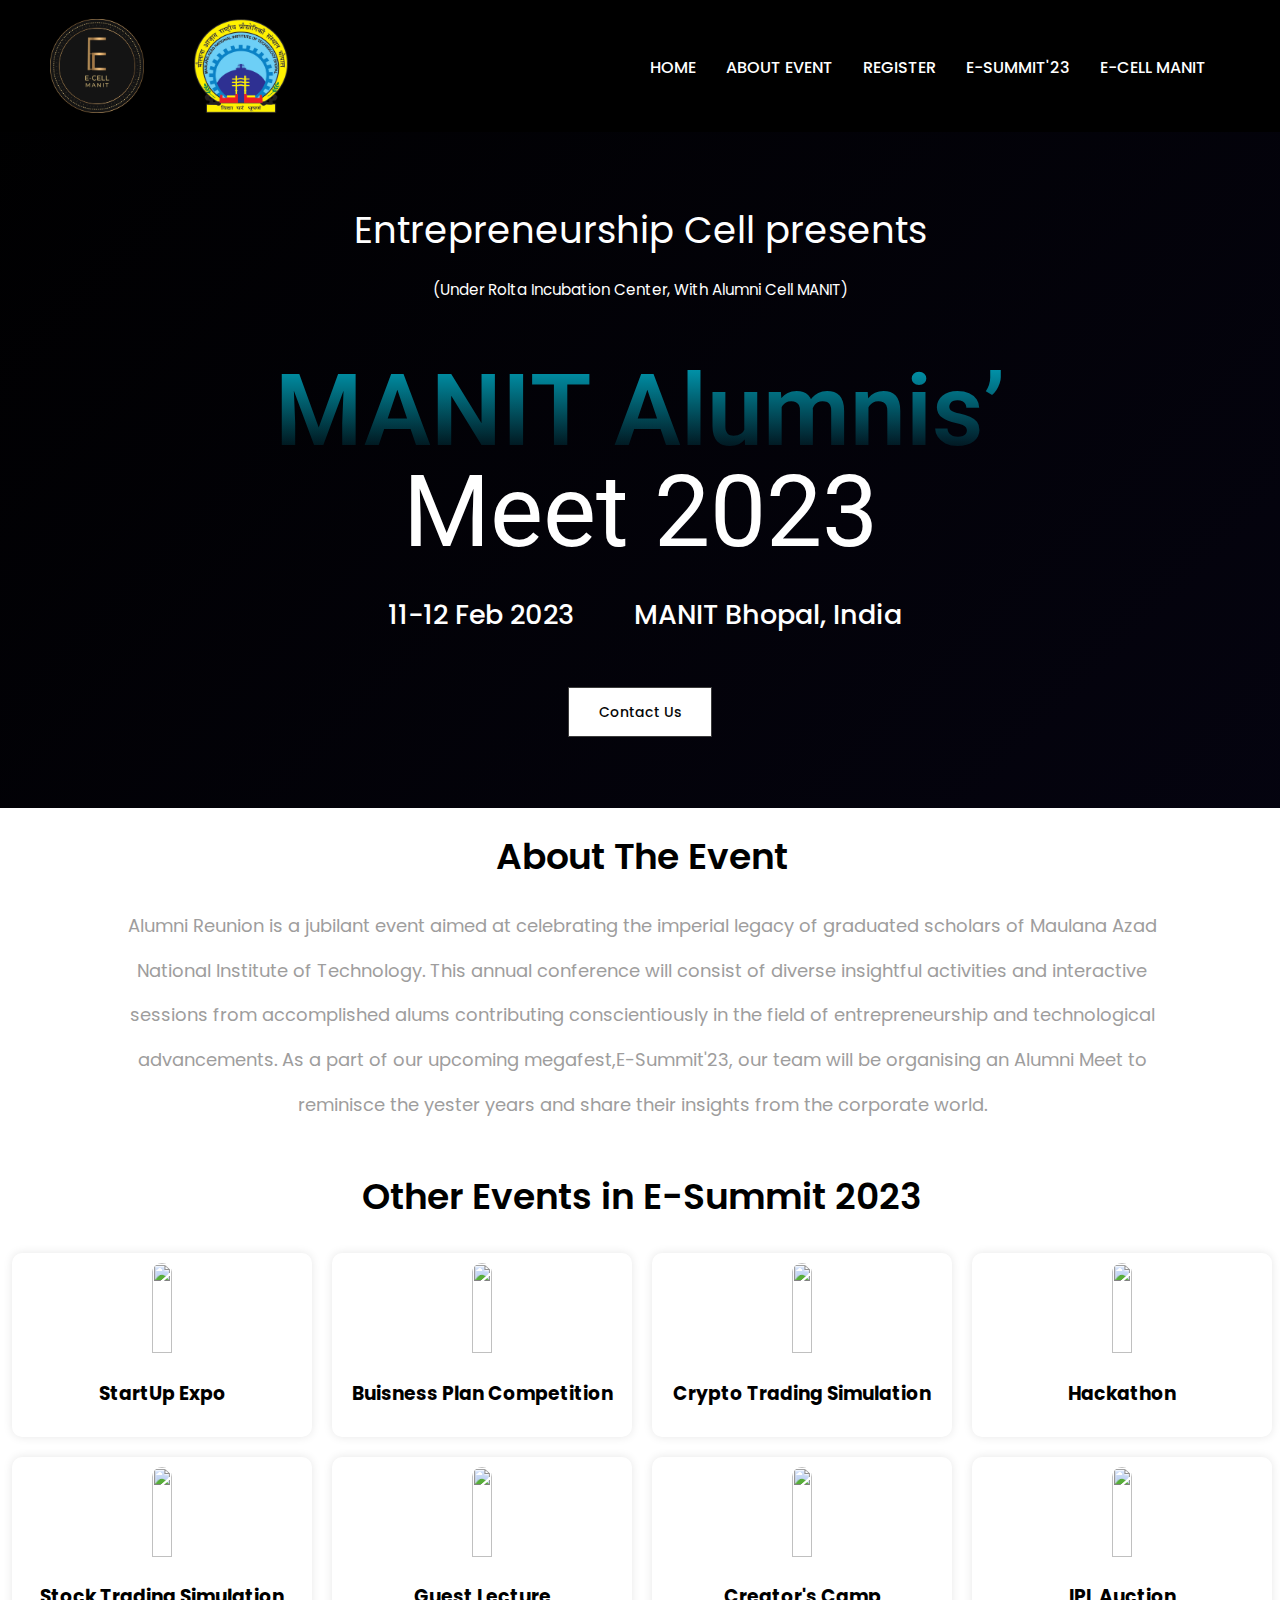
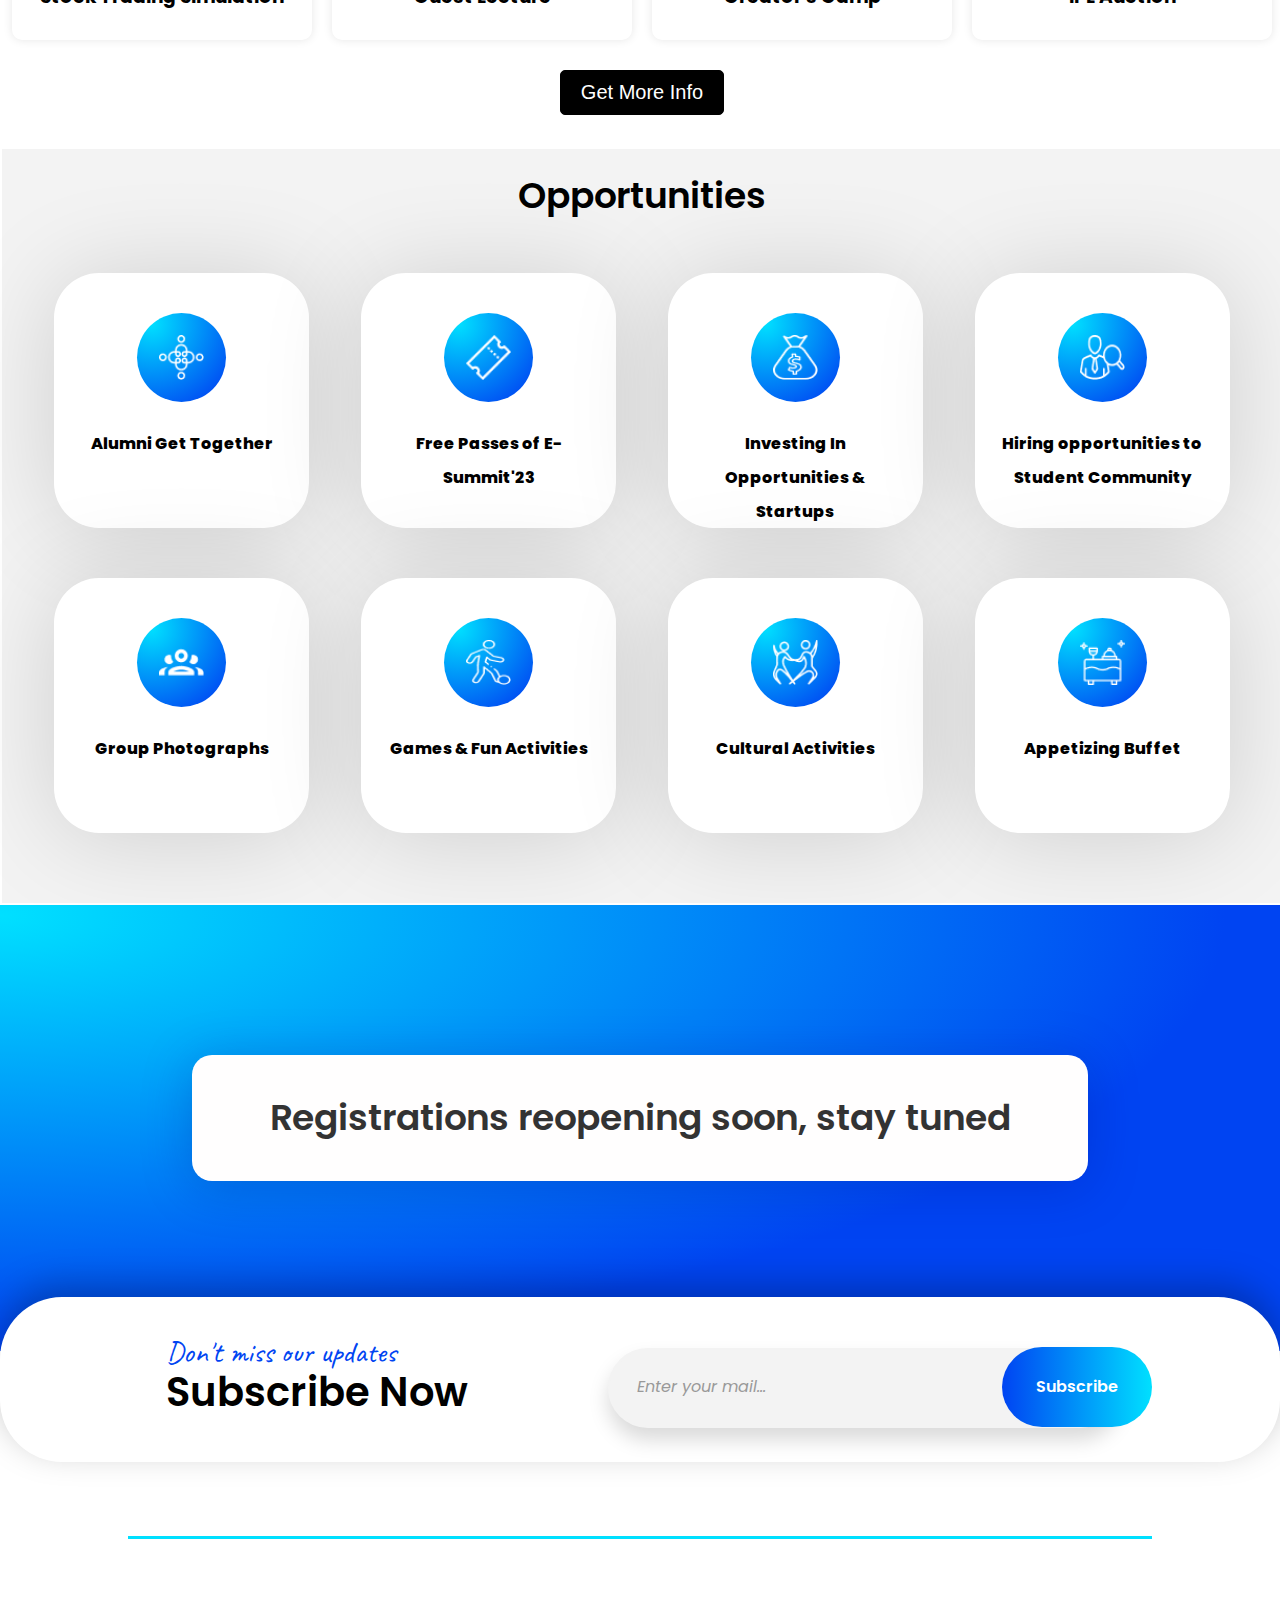
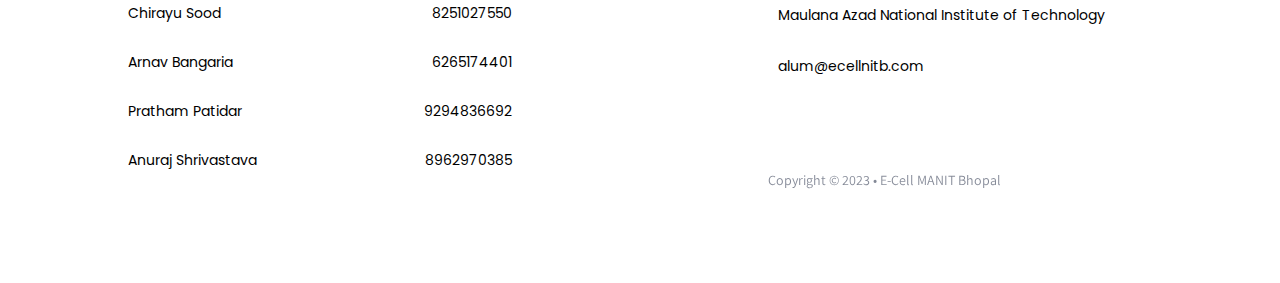
==== commit c8766150: "form" ====
--- a/index.html
+++ b/index.html
@@ -372,24 +372,24 @@
 
     </section>
     <section id="registration-form">
-        <div class="wrapper">
-
-            <div><span class="dot"></span></div>
-            <div><span class="dot"></span></div>
-            <div><span class="dot"></span></div>
-            <div><span class="dot"></span></div>
-            <div><span class="dot"></span></div>
-            <div><span class="dot"></span></div>
-            <div><span class="dot"></span></div>
-            <div><span class="dot"></span></div>
-            <div><span class="dot"></span></div>
-            <div><span class="dot"></span></div>
-            <div><span class="dot"></span></div>
-            <div><span class="dot"></span></div>
-            <div><span class="dot"></span></div>
-            <div><span class="dot"></span></div>
-            <div><span class="dot"></span></div>
-        </div>
+        <!-- <div class="wrapper">
+
+            <div><span class="dot"></span></div>
+            <div><span class="dot"></span></div>
+            <div><span class="dot"></span></div>
+            <div><span class="dot"></span></div>
+            <div><span class="dot"></span></div>
+            <div><span class="dot"></span></div>
+            <div><span class="dot"></span></div>
+            <div><span class="dot"></span></div>
+            <div><span class="dot"></span></div>
+            <div><span class="dot"></span></div>
+            <div><span class="dot"></span></div>
+            <div><span class="dot"></span></div>
+            <div><span class="dot"></span></div>
+            <div><span class="dot"></span></div>
+            <div><span class="dot"></span></div>
+        </div> -->
         <div class="form">
             <div class="head-form">
                 <!-- <div class="form-hr"></div> -->
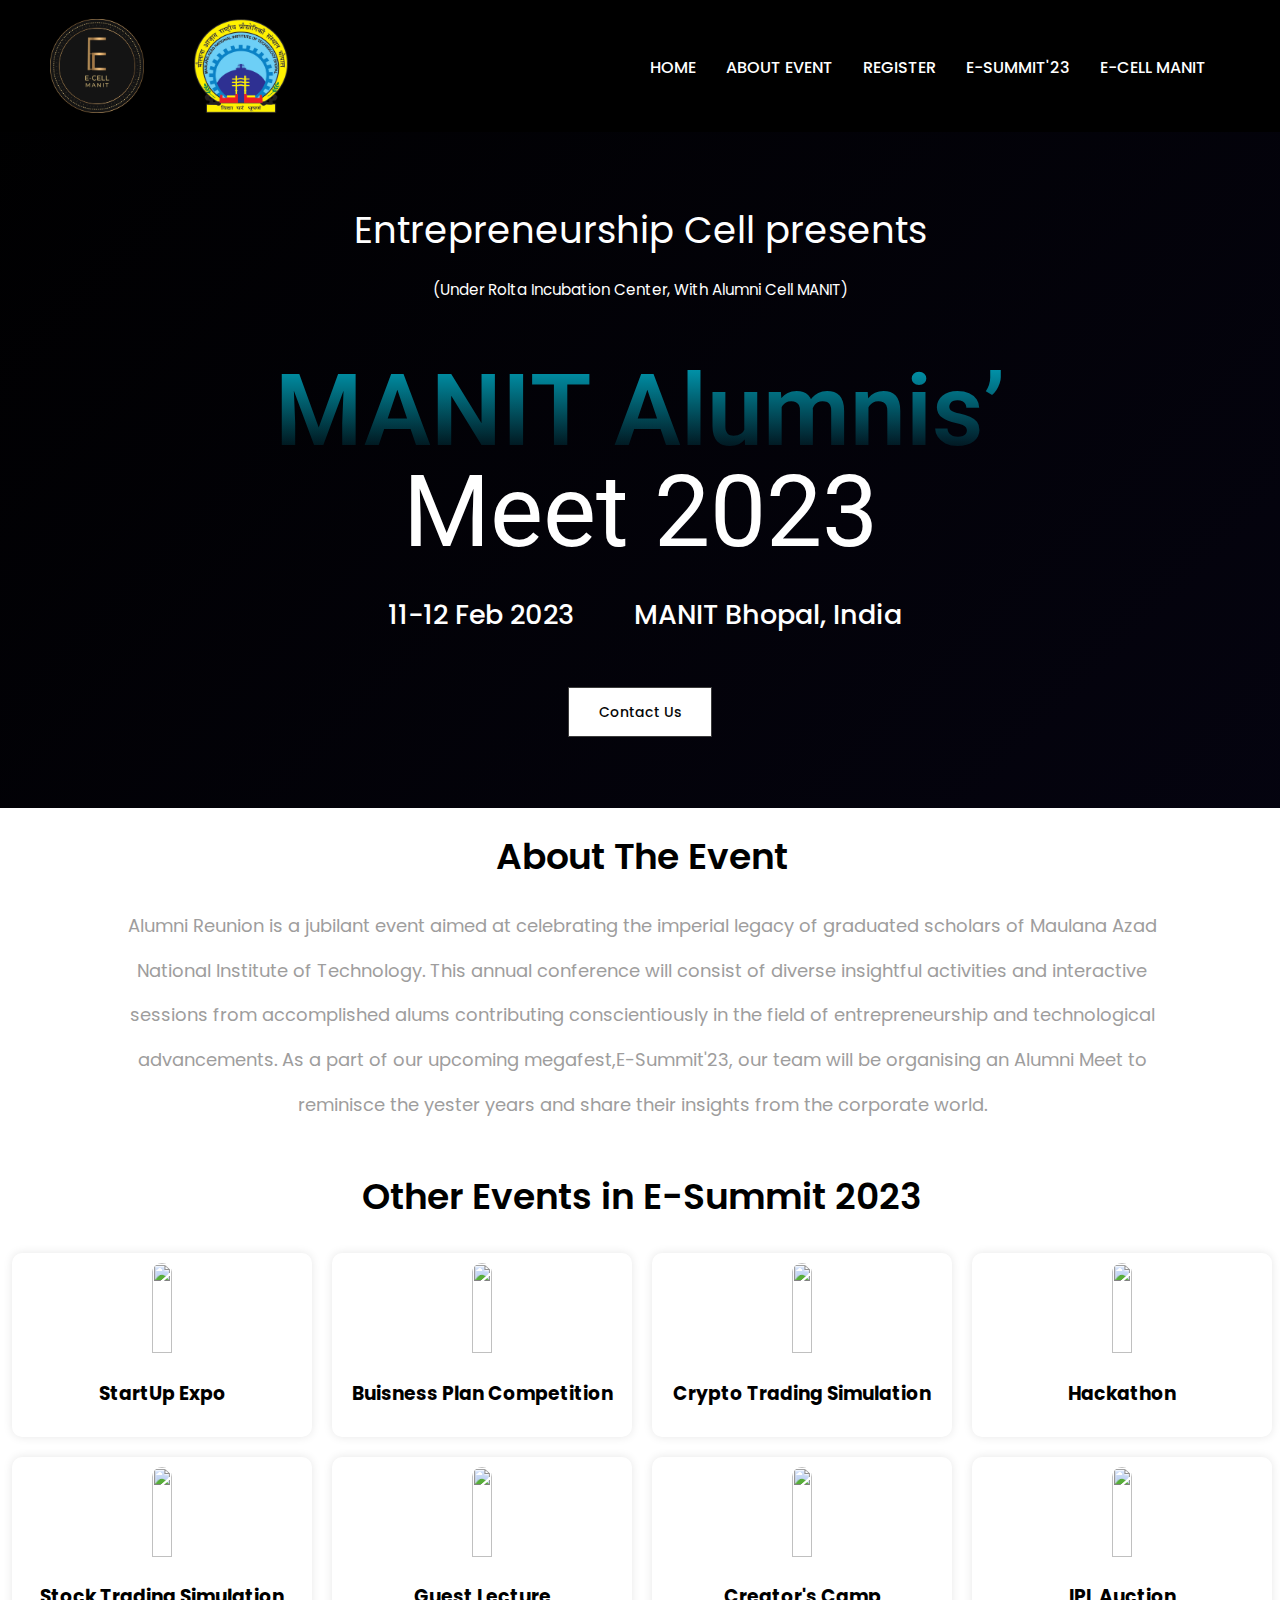
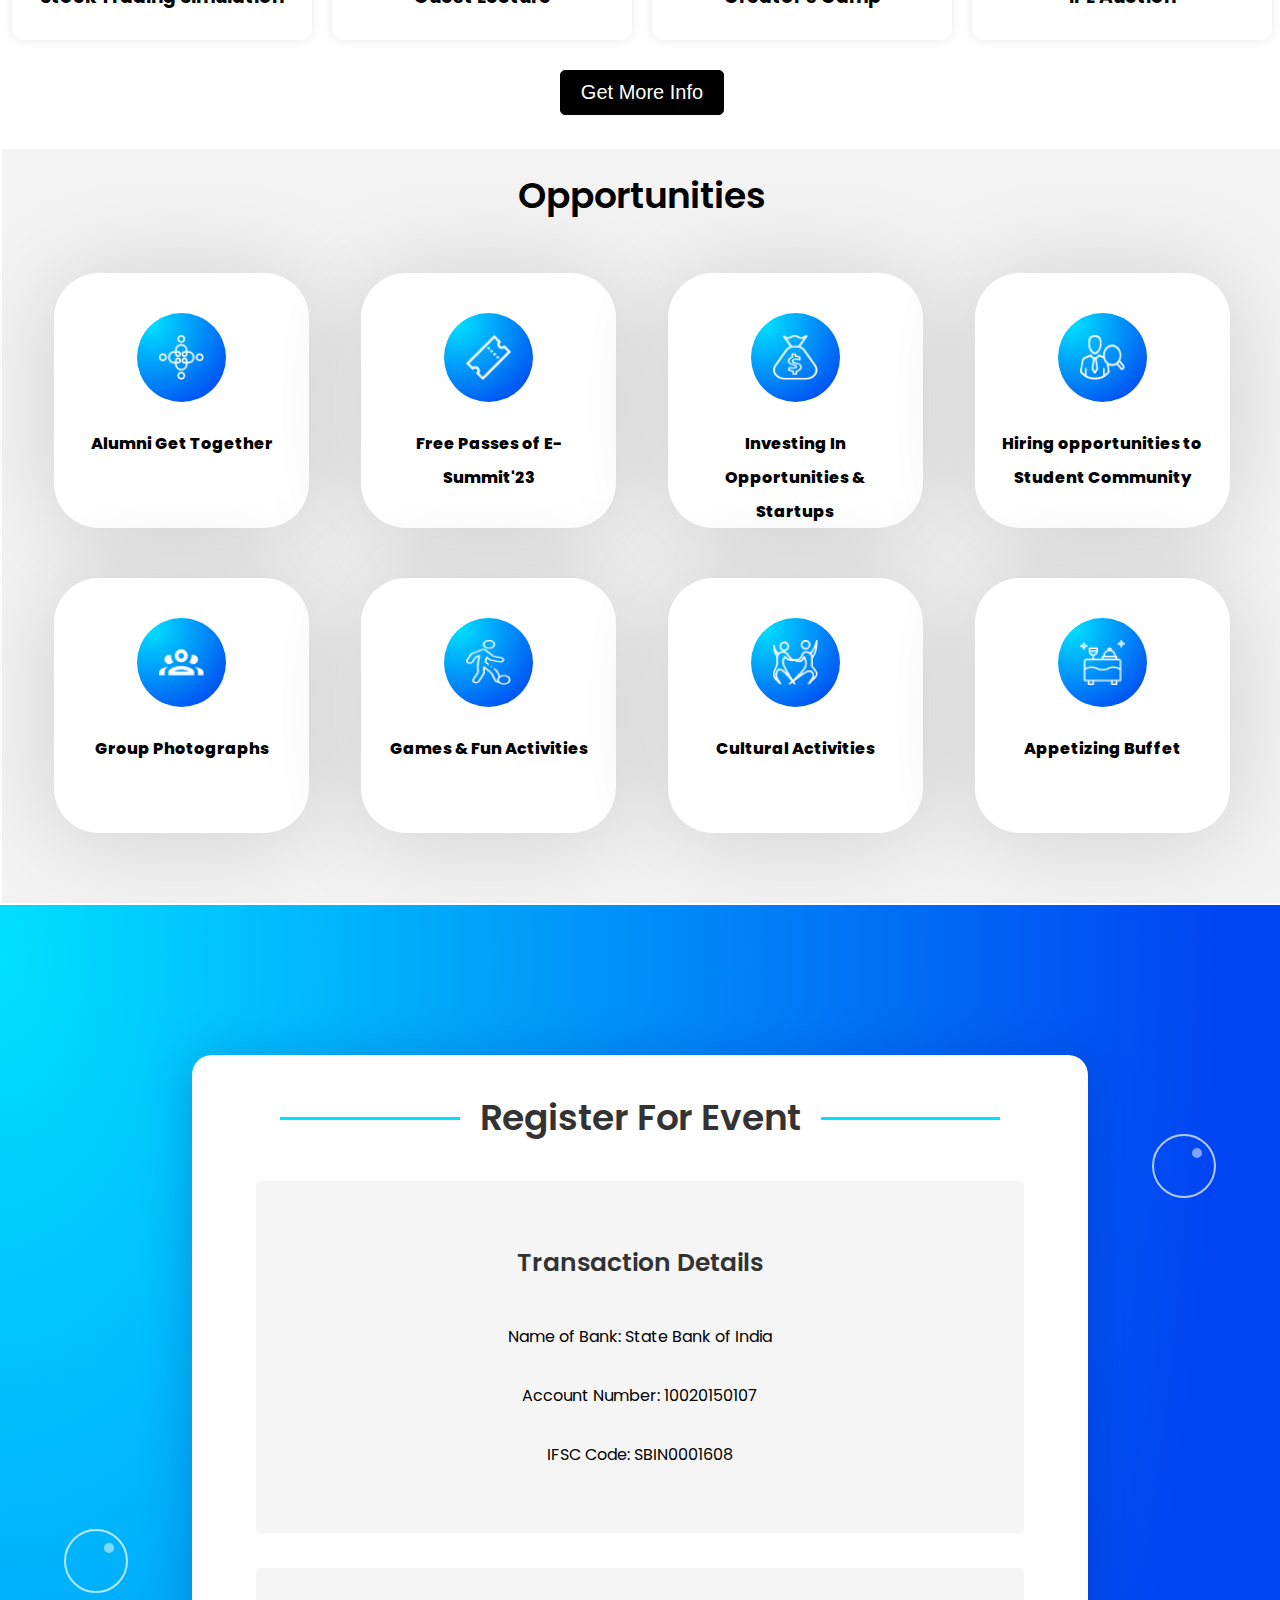
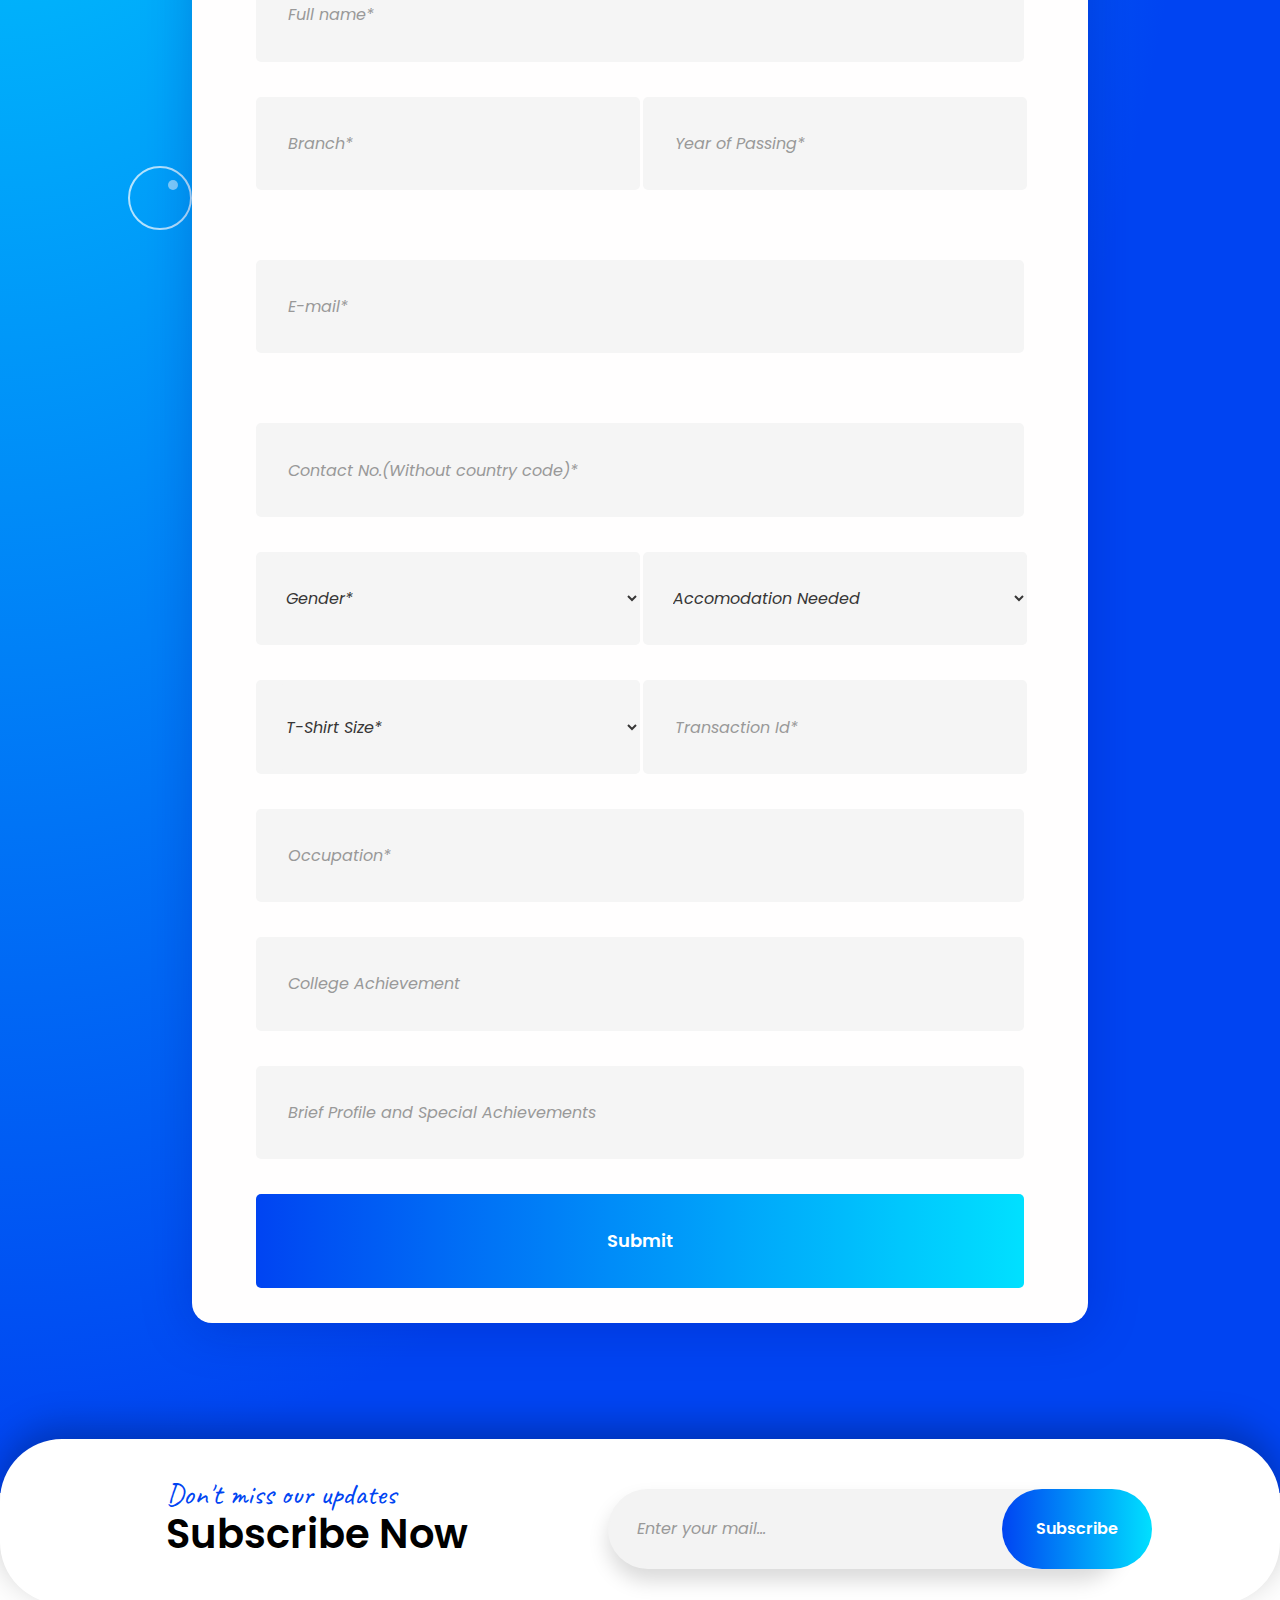
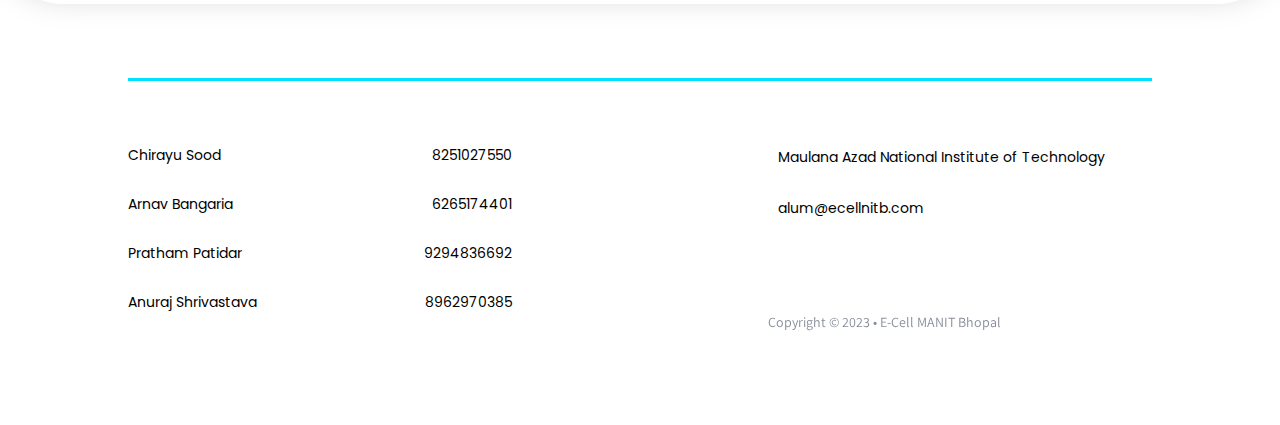
==== commit 9665cc54: "form - uncommented" ====
--- a/index.html
+++ b/index.html
@@ -372,32 +372,39 @@
 
     </section>
     <section id="registration-form">
-        <!-- <div class="wrapper">
-
-            <div><span class="dot"></span></div>
-            <div><span class="dot"></span></div>
-            <div><span class="dot"></span></div>
-            <div><span class="dot"></span></div>
-            <div><span class="dot"></span></div>
-            <div><span class="dot"></span></div>
-            <div><span class="dot"></span></div>
-            <div><span class="dot"></span></div>
-            <div><span class="dot"></span></div>
-            <div><span class="dot"></span></div>
-            <div><span class="dot"></span></div>
-            <div><span class="dot"></span></div>
-            <div><span class="dot"></span></div>
-            <div><span class="dot"></span></div>
-            <div><span class="dot"></span></div>
-        </div> -->
+        <div class="wrapper">
+            <div><span class="dot"></span></div>
+            <div><span class="dot"></span></div>
+            <div><span class="dot"></span></div>
+            <div><span class="dot"></span></div>
+            <div><span class="dot"></span></div>
+            <div><span class="dot"></span></div>
+            <div><span class="dot"></span></div>
+            <div><span class="dot"></span></div>
+            <div><span class="dot"></span></div>
+            <div><span class="dot"></span></div>
+            <div><span class="dot"></span></div>
+            <div><span class="dot"></span></div>
+            <div><span class="dot"></span></div>
+            <div><span class="dot"></span></div>
+            <div><span class="dot"></span></div>
+        </div>
+       
         <div class="form">
             <div class="head-form">
-                <!-- <div class="form-hr"></div> -->
-                <h3 class="registration-title">Registrations reopening soon, stay tuned</h3>
-                <!-- <div class="form-hr"></div> -->
-            </div>
-        </div>
-          <!--   <form id="registrationform"
+                <div class="form-hr"></div>
+                <h3 class="registration-title">Register For Event</h3>
+                <div class="form-hr"></div>
+            </div>
+            <div class="box-form">
+                <p class="registration-title-2">Transaction Details</p>
+    
+                <p class="box-p" >Name of Bank:  State Bank of India </p>
+                <p class="box-p"  >Account Number:  10020150107</p>
+                <p class="box-p" >IFSC Code:  SBIN0001608</p>
+           
+            </div>
+            <form id="registrationform"
                 name="registration-form"
                 id="non-manit"
                 action="https://DistortedBusyLoops.deepakjain7.repl.co/api/payment_gateway/payumoney"
@@ -410,8 +417,8 @@
                         placeholder="Full name*"
                         required>
                     <!-- <input type="text" class="form-input-1" id="lname" name="lastname" placeholder="Last name" required> -->
-                <!-- </div> -->
-                <!-- <div class="input-Branch">
+                </div>
+                <div class="input-Branch">
                     <input type="text"
                         class="form-input-1"
                         id="branch"
@@ -440,12 +447,9 @@
                         name="phone"
                         placeholder="Contact No.(Without country code)*"
                         required>
-
                 </div>
                 <div class="input-No">
-
                     <div class="form-input-1">
-
                         <select name="country">
                             <option value="Gender"
                                 class="gender-placeholder"
@@ -455,11 +459,9 @@
                             <option value="Male">Male</option>
                             <option value="Female">Female</option>
                             <option value="Other">Other</option>
-
                         </select>
                     </div>
                     <div class="form-input-1">
-
                         <select name="amount"
                             required>
                             <option class="gender-placeholder"
@@ -470,12 +472,33 @@
                             <option value="3500">
                                 E-Summit'23 + Alumni Meet (without accommodation) - Rs.3500</option>
                             <option value="0">Esummit'23 - Rs.0</option>
-
-
                         </select>
                     </div>
                     <!-- <input type="text" class="form-input-1" name="city"  placeholder="Any Queries"> -->
-                <!-- </div>
+                </div>
+                <div class="input-No">
+                <div class="form-input-1">
+                    <select name="country">
+                        <option value="T-shirt-size"
+                            class="gender-placeholder"
+                            selected
+                            disabled
+                            hidden>T-Shirt Size*</option>
+                        <option value="S">S</option>
+                        <option value="M">M</option>
+                        <option value="L">L</option>
+                        <option value="XL">XL</option>
+                        <option value="XXL">XXL</option>
+                    </select>
+                </div>
+                <input type="text"
+                        class="form-input-1"
+                        id="year"
+                        name="zipcode"
+                        placeholder="Transaction Id*"
+                        required>
+                
+            </div>
                 <div class="rest-input">
                     <input type="text"
                         class="form-input-2"
@@ -493,14 +516,14 @@
                         id="brief"
                         name="address1"
                         placeholder="Brief Profile and Special Achievements"
-                        required> -->
+                        required>
                     <!-- <input type="text" class="form-input-2" id="special" name="udf3" placeholder="Special Achievements" required>  -->
                     <!-- <input type="hidden" name="amount" value="6000"> -->
-                    <!-- <input type="hidden"
+                    <input type="hidden"
                         name="state"
                         value="alumni">
                     <!-- <textarea class="form-input-2 textarea-form-input-2" id="messege" placeholder="Message for your batchmates" required></textarea> -->
-            <!-- </form> -->
+            </form>
             <!-- <div id="message">
         <h4 class="successful-msg"> Successfully Registered!</h4>
         <i class="fa-solid fa-xmark" onclick="hideMessage()"></i>
@@ -512,17 +535,16 @@
           <a href="https://twitter.com/ecell_nitb"><i class="fa-brands fa-twitter"></i></a>
           <a href="https://www.youtube.com/@EntrepreneurshipCellNITBhopal"><i class="fa-brands fa-youtube"></i></a>
         </div>
-
       </div> -->
-            <!-- <input id="btn-sub"
+            <input id="btn-sub"
                 type="submit"
                 class="form-submit"
-                value="Proceed to Payment "><i
+                value="Submit"><i
                 class="fa-solid btn-arr fa-arrow-right animate__animated animate__headShake animate__infinite	infinite animate__slow"></i>
-        </div> -->
- 
-
-        <!-- </div> -->
+        </div>
+
+
+        </div>
 
     </section>
     <section id="footer">
@@ -626,3 +648,5 @@
 </body>
 
 </html>
+
+
--- a/CSS/Styles1.css
+++ b/CSS/Styles1.css
@@ -37,6 +37,24 @@
   color: #FFFFFF;
   padding-top: 200px;
   margin: 0;
+}
+.box-form{
+  width: 60vw;
+
+  
+  text-align: center;background-color: #F5F5F5;
+  border-radius: 5px;
+  margin: auto;
+  padding-bottom: 50px;
+  padding-top: 30px;
+}
+.box-p{
+  font-family: 'Poppins';
+  font-style: normal;
+  font-weight: 400;
+  font-size: 16px;
+  line-height: 24px;
+  margin-top: 35px;
 }
 
 .big-title-1 {
@@ -163,6 +181,17 @@
   margin-right: 20px;
   color: #333333;
 }
+.registration-title-2{
+  font-family: 'Poppins';
+  font-style: normal;
+  font-weight: 600;
+  font-size: 25px;
+  line-height: 54px;
+  text-align: center;
+  margin-left: 20px;
+  margin-right: 20px;
+  color: #333333;
+}
 
 .form {
   position: relative;
@@ -187,7 +216,7 @@
   font-size: 16px;
   line-height: 24px;
   color: #373636;
-}
+}input-name
 option{
   font-family: 'Poppins';
   font-style: normal;
@@ -409,6 +438,9 @@
   .registration-title {
     font-size: 15px;
   }
+  .registration-title-2 {
+    font-size: 15px;
+  }
 
   .form-hr {
     margin-top: 41px;
@@ -518,11 +550,19 @@
     margin: 0 25vw;
   }
   .form-input-1 select{
-    font-size: 10px;
+    font-size: 15px;
     height: inherit;
     color: #999999;
     margin-left:2em;
   }
+  .box-p{
+    font-family: 'Poppins';
+    font-style: normal;
+    font-weight: 400;
+    font-size: 15px;
+    line-height: 24px;
+    margin-top: 35px;
+  }
   option{
     font-family: 'Poppins';
     font-style: normal;
@@ -538,7 +578,7 @@
     height: 100vh;
   }
 
-  .form-reg {
+  .form {
     width: 80vw;
   }
 
@@ -580,7 +620,16 @@
     margin-right: 15px;
     margin-bottom: 0;
     line-height: 30px;
-    margin-top: 0;
+    
+  }
+  
+  .registration-title-2 {
+    font-size: 9px;
+    margin-left: 15px;
+    margin-right: 15px;
+    margin-bottom: 0;
+    line-height: 30px;
+    
   }
 
   .form-hr {
@@ -611,6 +660,21 @@
     align-items: center;
     margin-top: 0;
   }
+  .box-form{
+    width: 70vw;
+    padding-top: 20px;
+    padding-bottom: 20px;
+  }
+  .box-p{
+    display: flex;
+    justify-content: space-around;
+    font-family: 'Poppins';
+    font-style: normal;
+    font-weight: 400;
+    font-size: 10px;
+    line-height: 24px;
+    margin-top: 10px;
+  }
 
   .form-input-1 {
     width: 70vw;
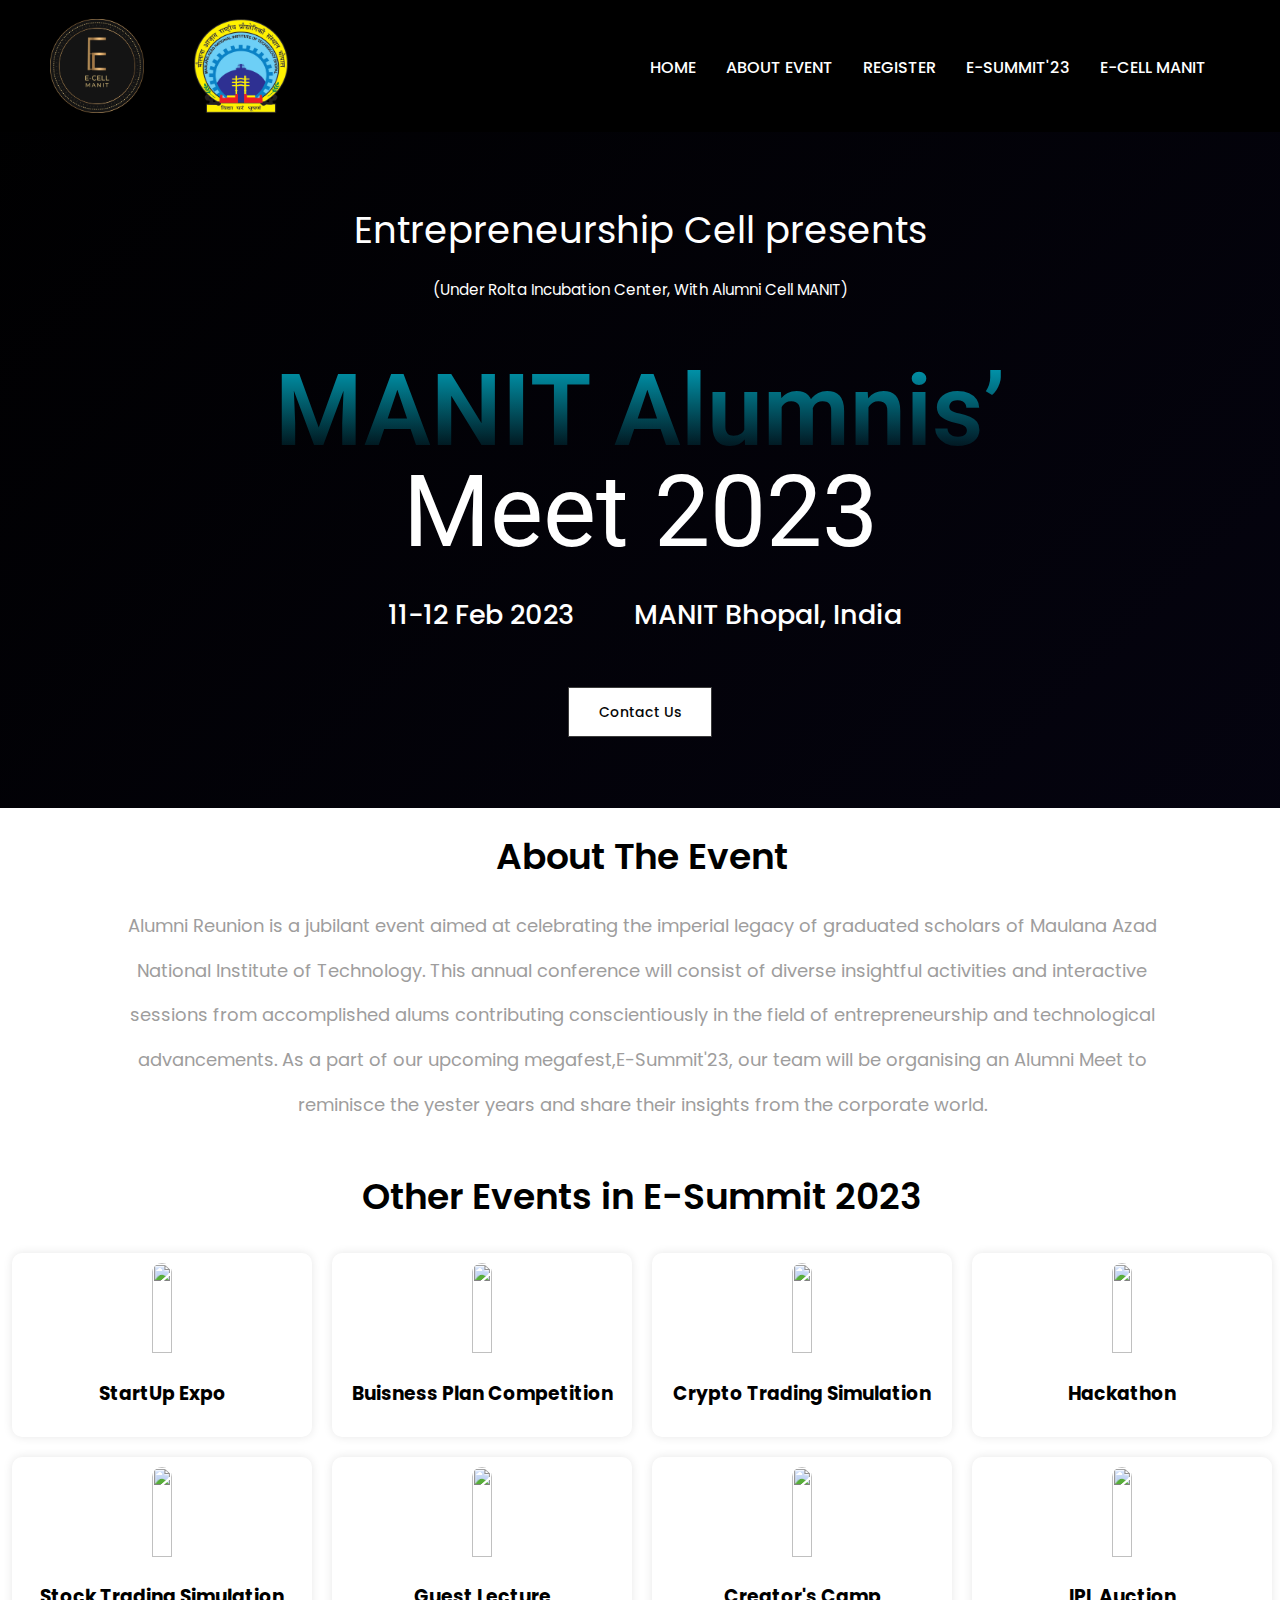
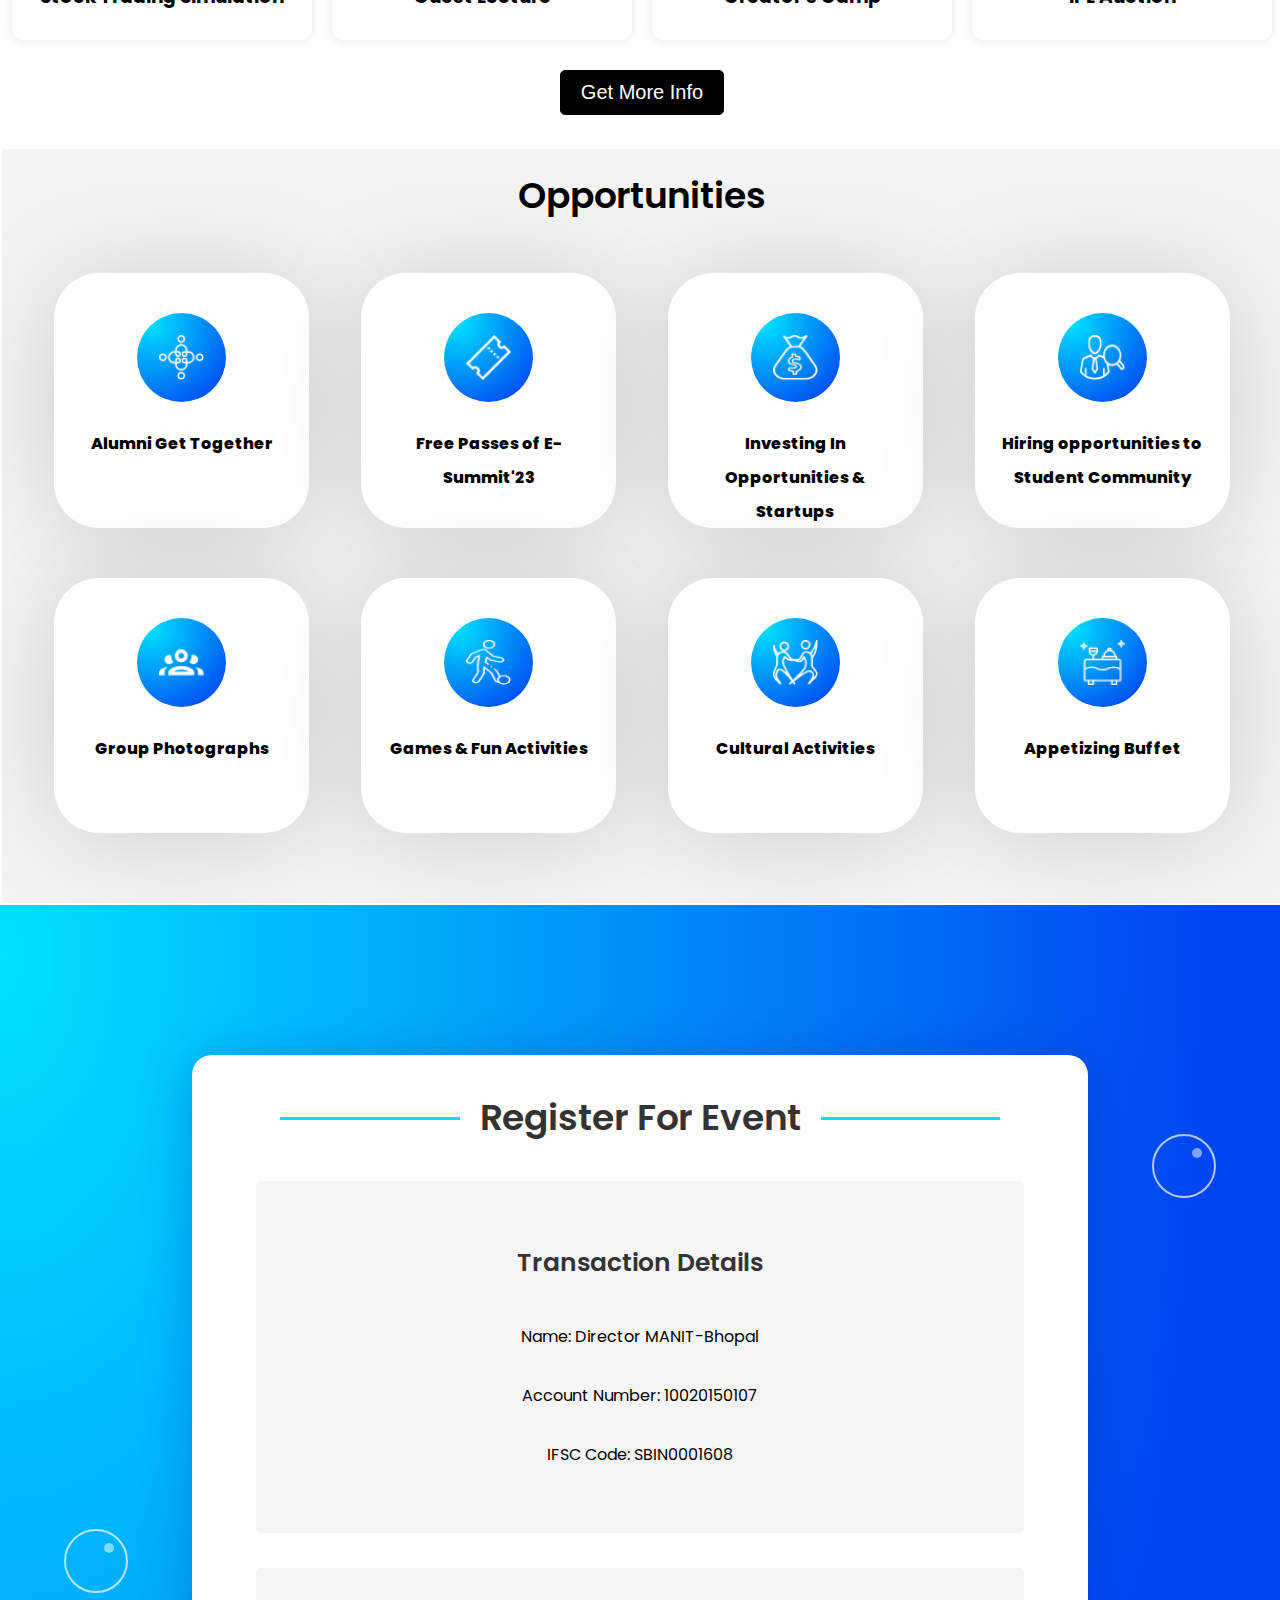
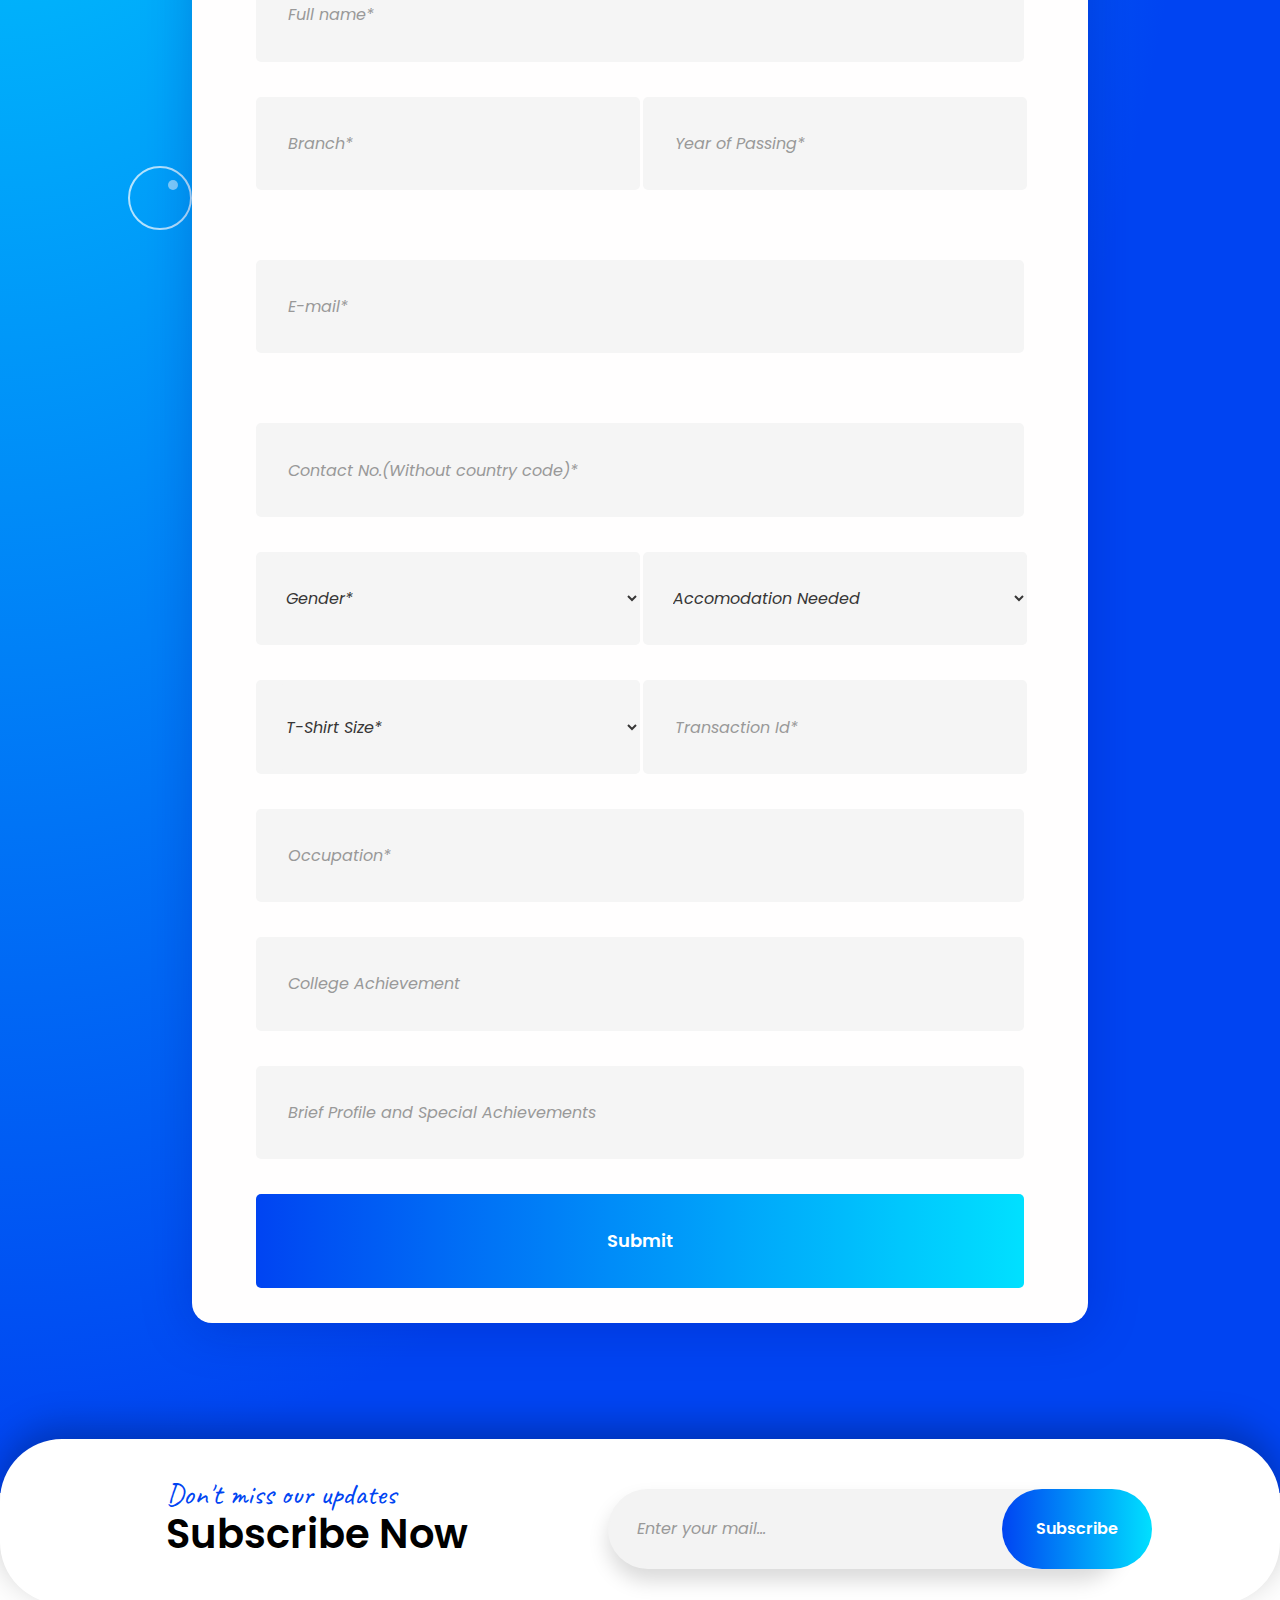
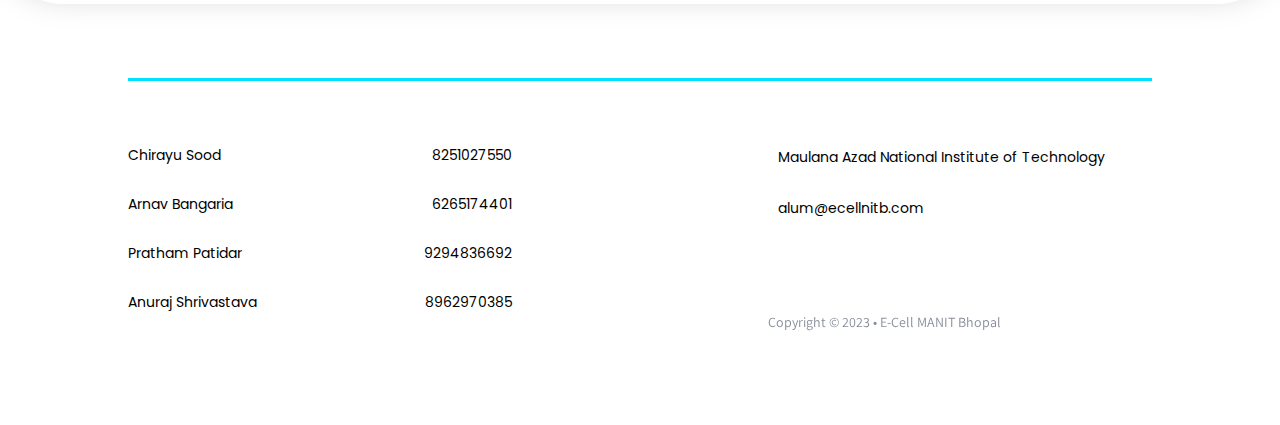
==== commit 01160135: "adf" ====
--- a/index.html
+++ b/index.html
@@ -399,16 +399,14 @@
             <div class="box-form">
                 <p class="registration-title-2">Transaction Details</p>
     
-                <p class="box-p" >Name of Bank:  State Bank of India </p>
+                <p class="box-p" >Name:  Director MANIT-Bhopal </p>
                 <p class="box-p"  >Account Number:  10020150107</p>
                 <p class="box-p" >IFSC Code:  SBIN0001608</p>
            
             </div>
             <form id="registrationform"
                 name="registration-form"
-                id="non-manit"
-                action="https://DistortedBusyLoops.deepakjain7.repl.co/api/payment_gateway/payumoney"
-                method="POST">
+                >
                 <div class="input-name">
                     <input type="text"
                         class="form-input-2"
@@ -450,7 +448,7 @@
                 </div>
                 <div class="input-No">
                     <div class="form-input-1">
-                        <select name="country">
+                        <select name="country" id="gender">
                             <option value="Gender"
                                 class="gender-placeholder"
                                 selected
@@ -478,7 +476,7 @@
                 </div>
                 <div class="input-No">
                 <div class="form-input-1">
-                    <select name="country">
+                    <select name="country" id="size">
                         <option value="T-shirt-size"
                             class="gender-placeholder"
                             selected
@@ -493,7 +491,7 @@
                 </div>
                 <input type="text"
                         class="form-input-1"
-                        id="year"
+                        id="Transaction"
                         name="zipcode"
                         placeholder="Transaction Id*"
                         required>
@@ -508,7 +506,7 @@
                         required>
                     <input type="text"
                         class="form-input-2"
-                        id="address2"
+                        id="college-ach"
                         name="address2"
                         placeholder="College Achievement">
                     <input type="text"
@@ -633,7 +631,7 @@
 
     <script src="JS/app4.js"></script>
     <script src="https://www.gstatic.com/firebasejs/5.10.0/firebase.js"></script>
-    <!-- <script src="JS/main.js"></script> -->
+    <script src="JS/main.js"></script>
     <script>
         function displayMessage() {
             document.getElementById("message").classList.add("click-message");
